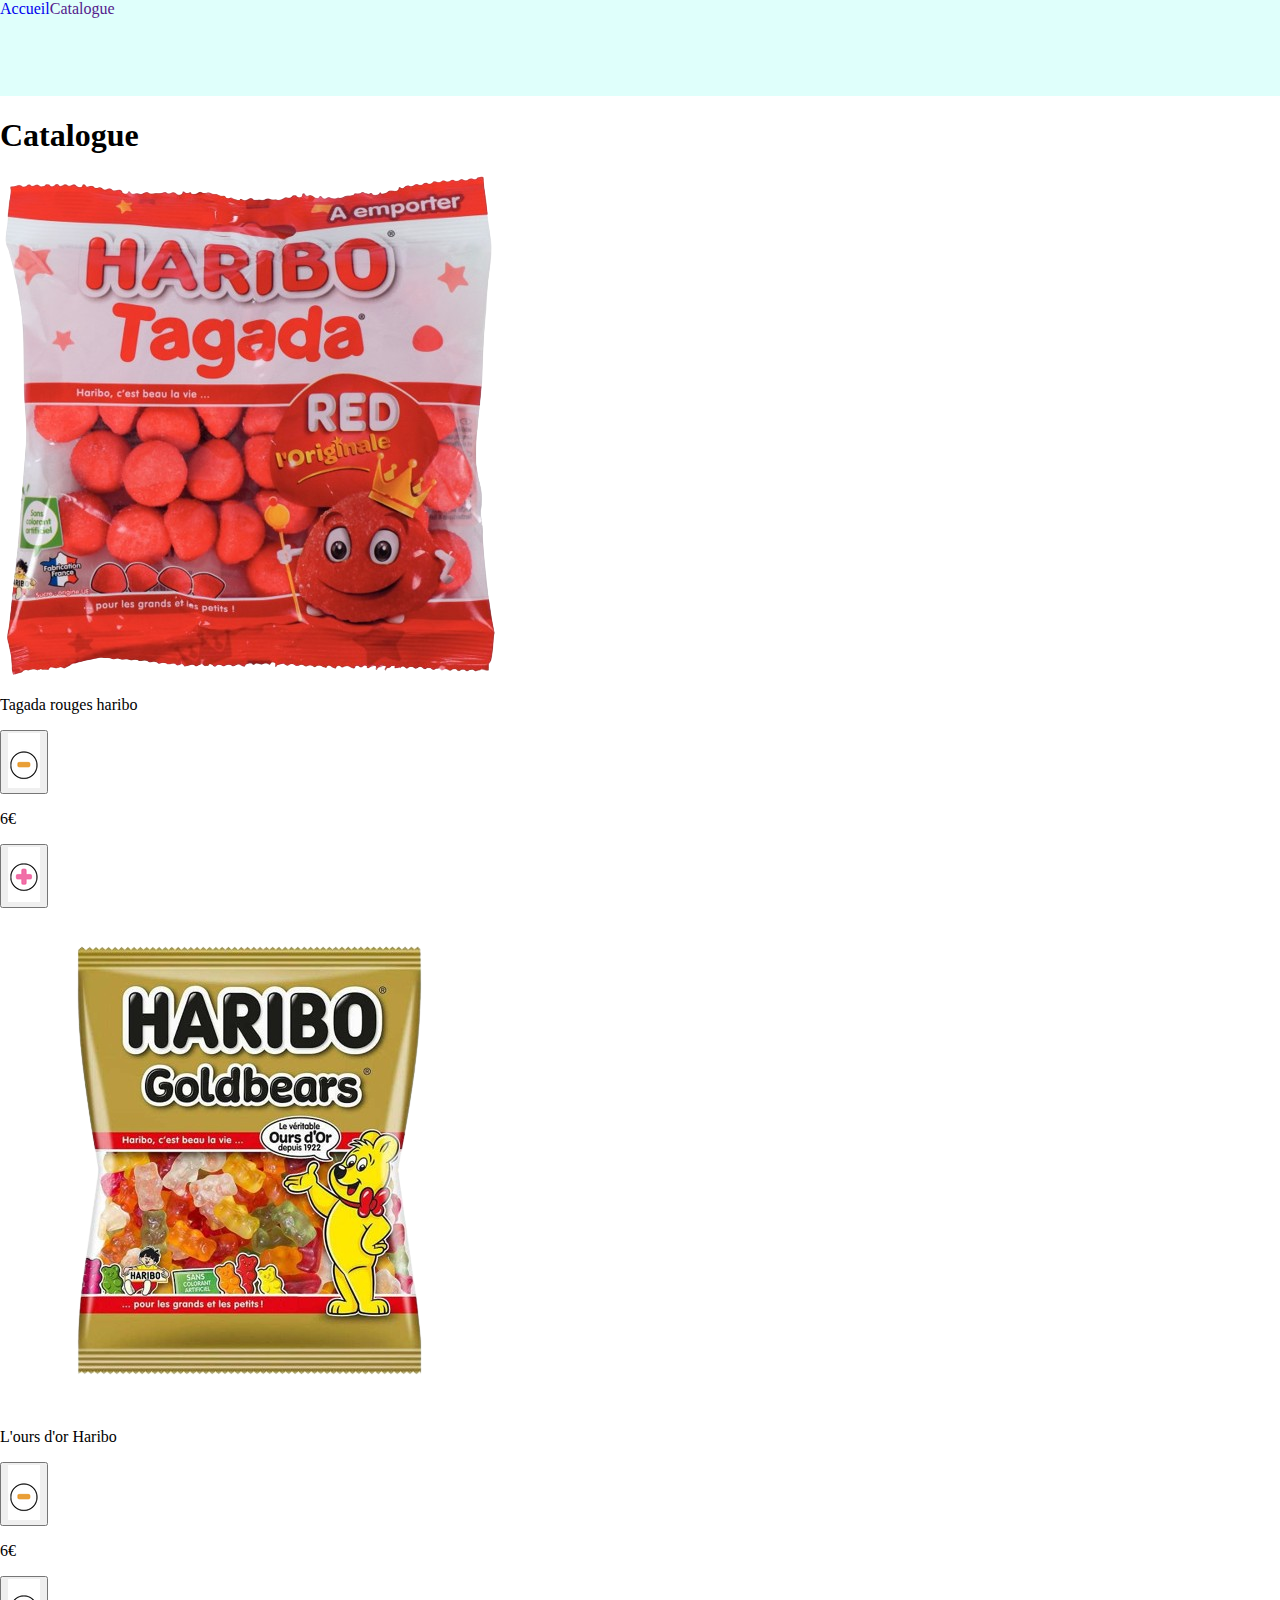
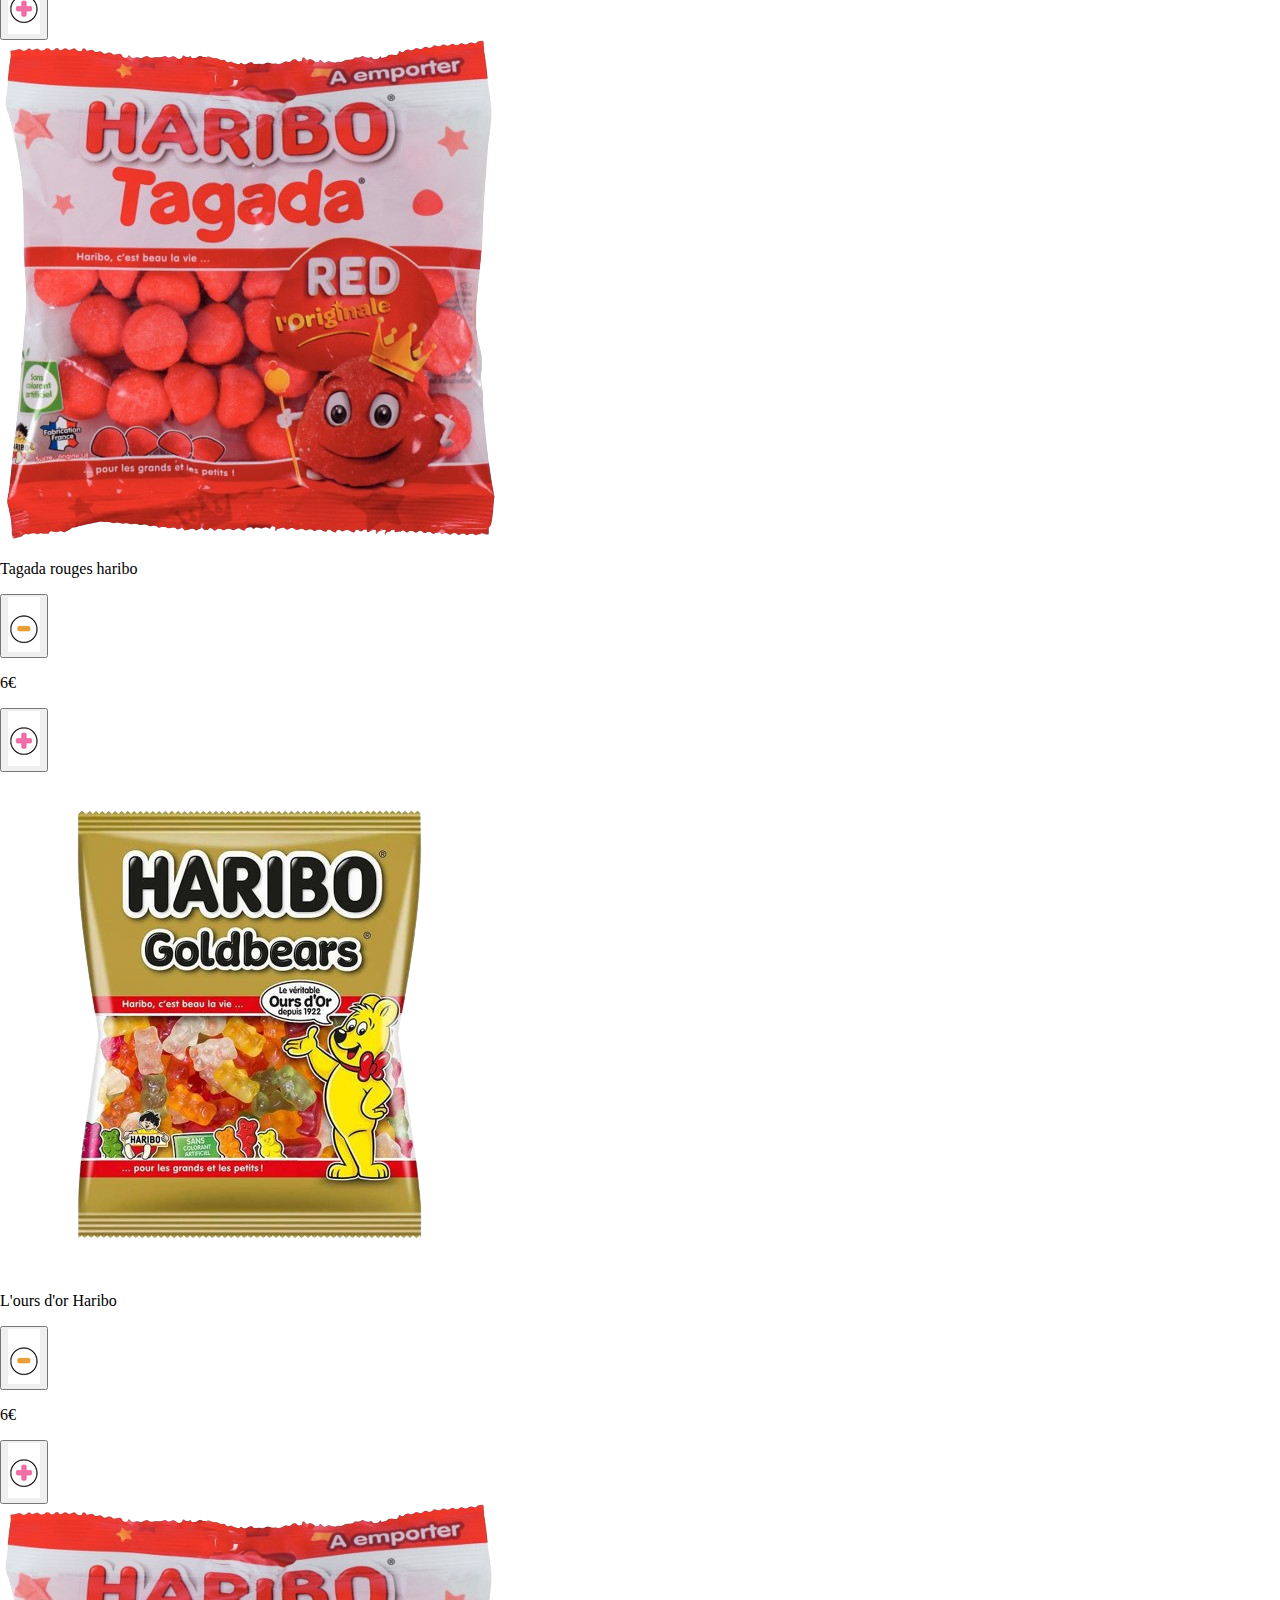
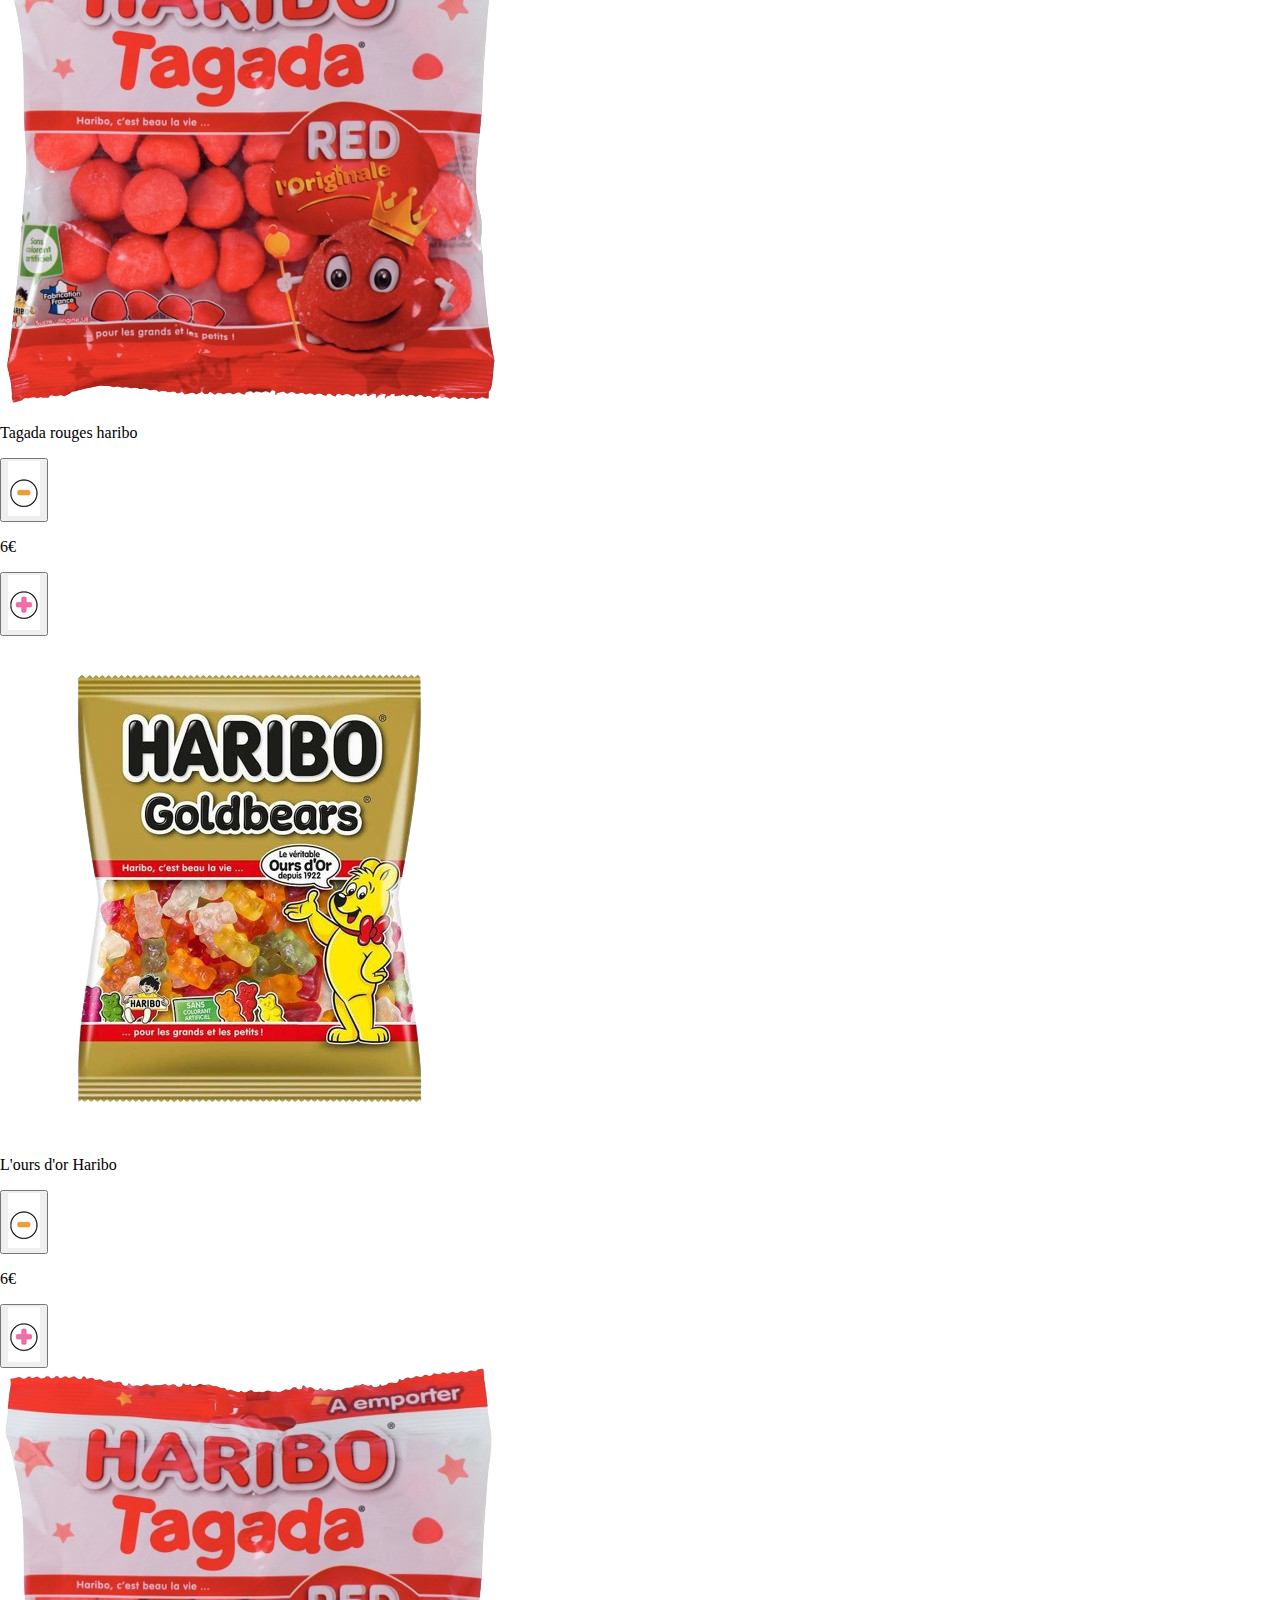
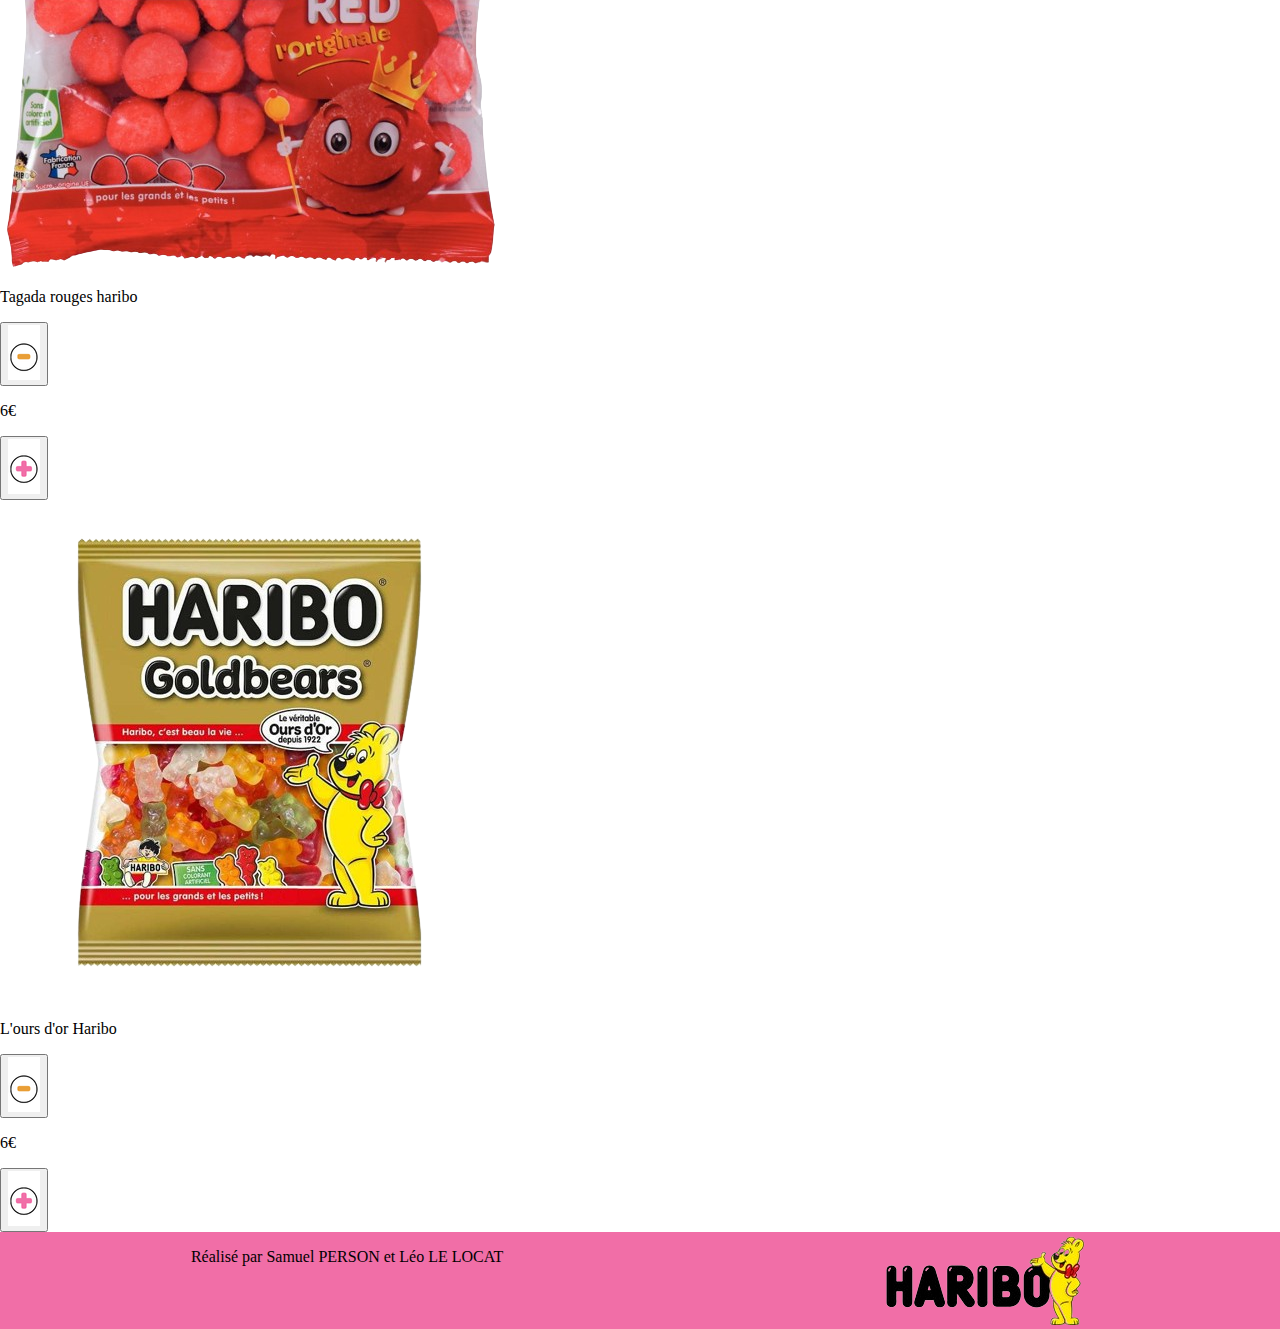
==== catalogue.html @ 57efc7d1 "ajout img + css" ====
<!DOCTYPE html>
<html lang="fr">


<head>
    <meta charset="UTF-8">
    <meta name="viewport" content="width=device-width, initial-scale=1.0">
    <title>Catalogue</title>
    <link rel="stylesheet" href="layout.css">
    <link rel="stylesheet" href="catalogue.css">
    <style>
        @import url();
        @import url();
        @import url();
    </style>
</head>

<body>
    <nav>
        <div class="menu">
            <a href="index.html">Accueil</a>
            <div class="recherche"></div>
            <a href="">Catalogue</a>
        </div>

    </nav>
    
    <main>
        <div class="titles">
            <h1>Catalogue</h1>
        </div>

            <section>
                <article>
                    <a href="catalogue.html"><img src="media/images/tagadared.png" alt="Sachet de tagada rouges"></a>
                    <p>Tagada rouges haribo</p>
                    <div>
                        <button alt="Retirer une unité du stock">
                            <img src="media/images/bouton_moins.png" alt="bouton moins">
                        </button>
                        <p>6€</p>
                        <button alt="Ajouter une unité au stock">
                            <img src="media/images/bouton_plus.png" alt="bouton plus">
                        </button>
                    </div>
                </article>

                <article>
                    <a href="catalogue.html"><img src="media/images/ours_or.png" alt="Sachet d'ours d'or"></a>
                    <p>L'ours d'or Haribo</p>
                    <div>
                        <button alt="Retirer une unité du stock">
                            <img src="media/images/bouton_moins.png" alt="bouton moins">
                        </button>
                        <p>6€</p>
                        <button alt="Ajouter une unité au stock">
                            <img src="media/images/bouton_plus.png" alt="bouton plus">
                        </button>
                    </div>
                </article>

                <article>
                    <a href="catalogue.html"><img src="media/images/tagadared.png" alt="Sachet de tagada rouges"></a>
                    <p>Tagada rouges haribo</p>
                    <div>
                        <button alt="Retirer une unité du stock">
                            <img src="media/images/bouton_moins.png" alt="bouton moins">
                        </button>
                        <p>6€</p>
                        <button alt="Ajouter une unité au stock">
                            <img src="media/images/bouton_plus.png" alt="bouton plus">
                        </button>
                    </div>
                </article>

                <article>
                    <a href="catalogue.html"><img src="media/images/ours_or.png" alt="Sachet d'ours d'or"></a>
                    <p>L'ours d'or Haribo</p>
                    <div>
                        <button alt="Retirer une unité du stock">
                            <img src="media/images/bouton_moins.png" alt="bouton moins">
                        </button>
                        <p>6€</p>
                        <button alt="Ajouter une unité au stock">
                            <img src="media/images/bouton_plus.png" alt="bouton plus">
                        </button>
                    </div>
                </article>

                <article>
                    <a href="catalogue.html"><img src="media/images/tagadared.png" alt="Sachet de tagada rouges"></a>
                    <p>Tagada rouges haribo</p>
                    <div>
                        <button alt="Retirer une unité du stock">
                            <img src="media/images/bouton_moins.png" alt="bouton moins">
                        </button>
                        <p>6€</p>
                        <button alt="Ajouter une unité au stock">
                            <img src="media/images/bouton_plus.png" alt="bouton plus">
                        </button>
                    </div>
                </article>

                <article>
                    <a href="catalogue.html"><img src="media/images/ours_or.png" alt="Sachet d'ours d'or"></a>
                    <p>L'ours d'or Haribo</p>
                    <div>
                        <button alt="Retirer une unité du stock">
                            <img src="media/images/bouton_moins.png" alt="bouton moins">
                        </button>
                        <p>6€</p>
                        <button alt="Ajouter une unité au stock">
                            <img src="media/images/bouton_plus.png" alt="bouton plus">
                        </button>
                    </div>
                </article>

                <article>
                    <a href="catalogue.html"><img src="media/images/tagadared.png" alt="Sachet de tagada rouges"></a>
                    <p>Tagada rouges haribo</p>
                    <div>
                        <button alt="Retirer une unité du stock">
                            <img src="media/images/bouton_moins.png" alt="bouton moins">
                        </button>
                        <p>6€</p>
                        <button alt="Ajouter une unité au stock">
                            <img src="media/images/bouton_plus.png" alt="bouton plus">
                        </button>
                    </div>
                </article>

                <article>
                    <a href="catalogue.html"><img src="media/images/ours_or.png" alt="Sachet d'ours d'or"></a>
                    <p>L'ours d'or Haribo</p>
                    <div>
                        <button alt="Retirer une unité du stock">
                            <img src="media/images/bouton_moins.png" alt="bouton moins">
                        </button>
                        <p>6€</p>
                        <button alt="Ajouter une unité au stock">
                            <img src="media/images/bouton_plus.png" alt="bouton plus">
                        </button>
                    </div>
                </article>

            </section>
        
        <footer>   
            
            <div class="foot_left">
                <p>Réalisé par Samuel PERSON et Léo LE LOCAT</p>
            </div>

            <div class="foot_right">
                <a href="#"><img src="media/images/haribo.png" alt="Logo_Haribo"></a>
            </div>

        </footer>
    </main>
</body>
</html>
---- layout.css ----
body{
    margin: 0%;
}

nav{
    background-color: #DFFFFB;
    height: 6rem;
    display: flex;
}

nav > div{
    display: flex;
    flex-direction: row;
    justify-content: space-around;
}

a{
    text-decoration: none;
}

footer{
    background-color: #F16EA7;
    display: flex;
    flex-direction: row;
    justify-content: space-around;
}
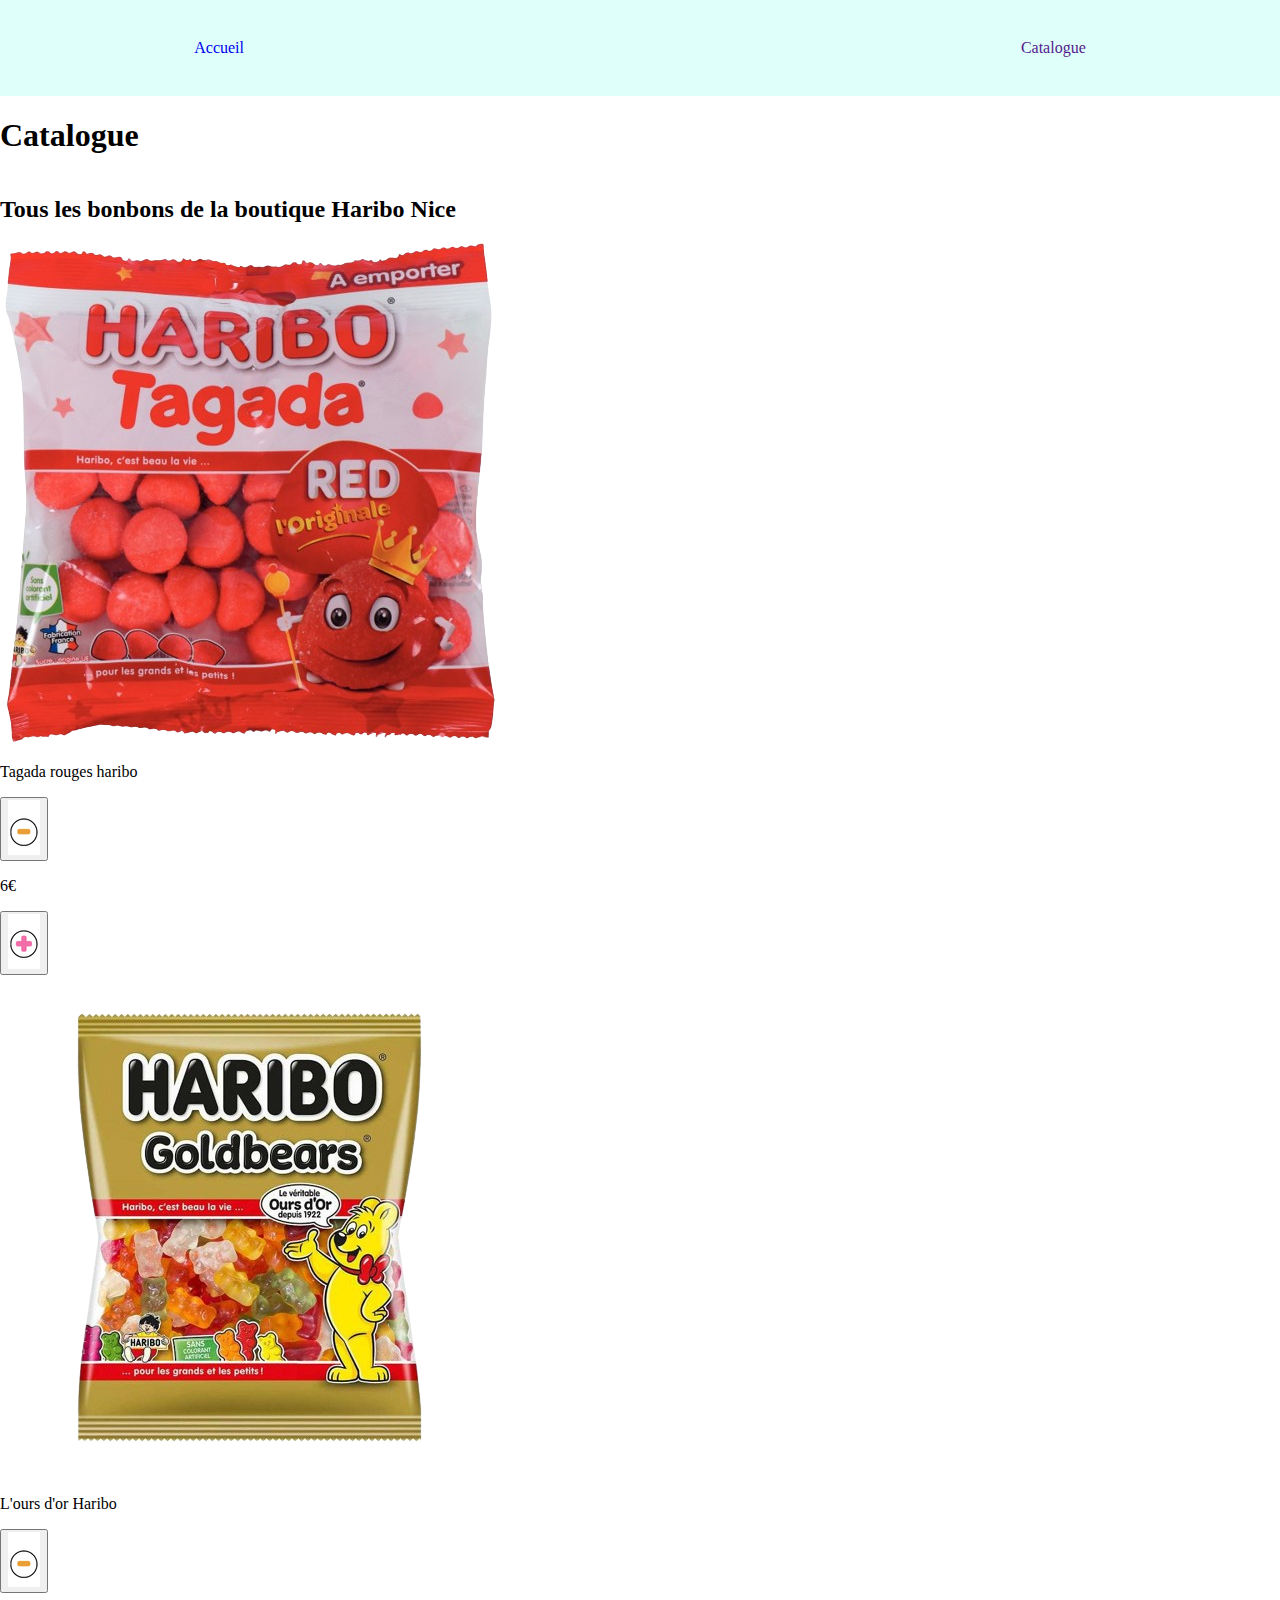
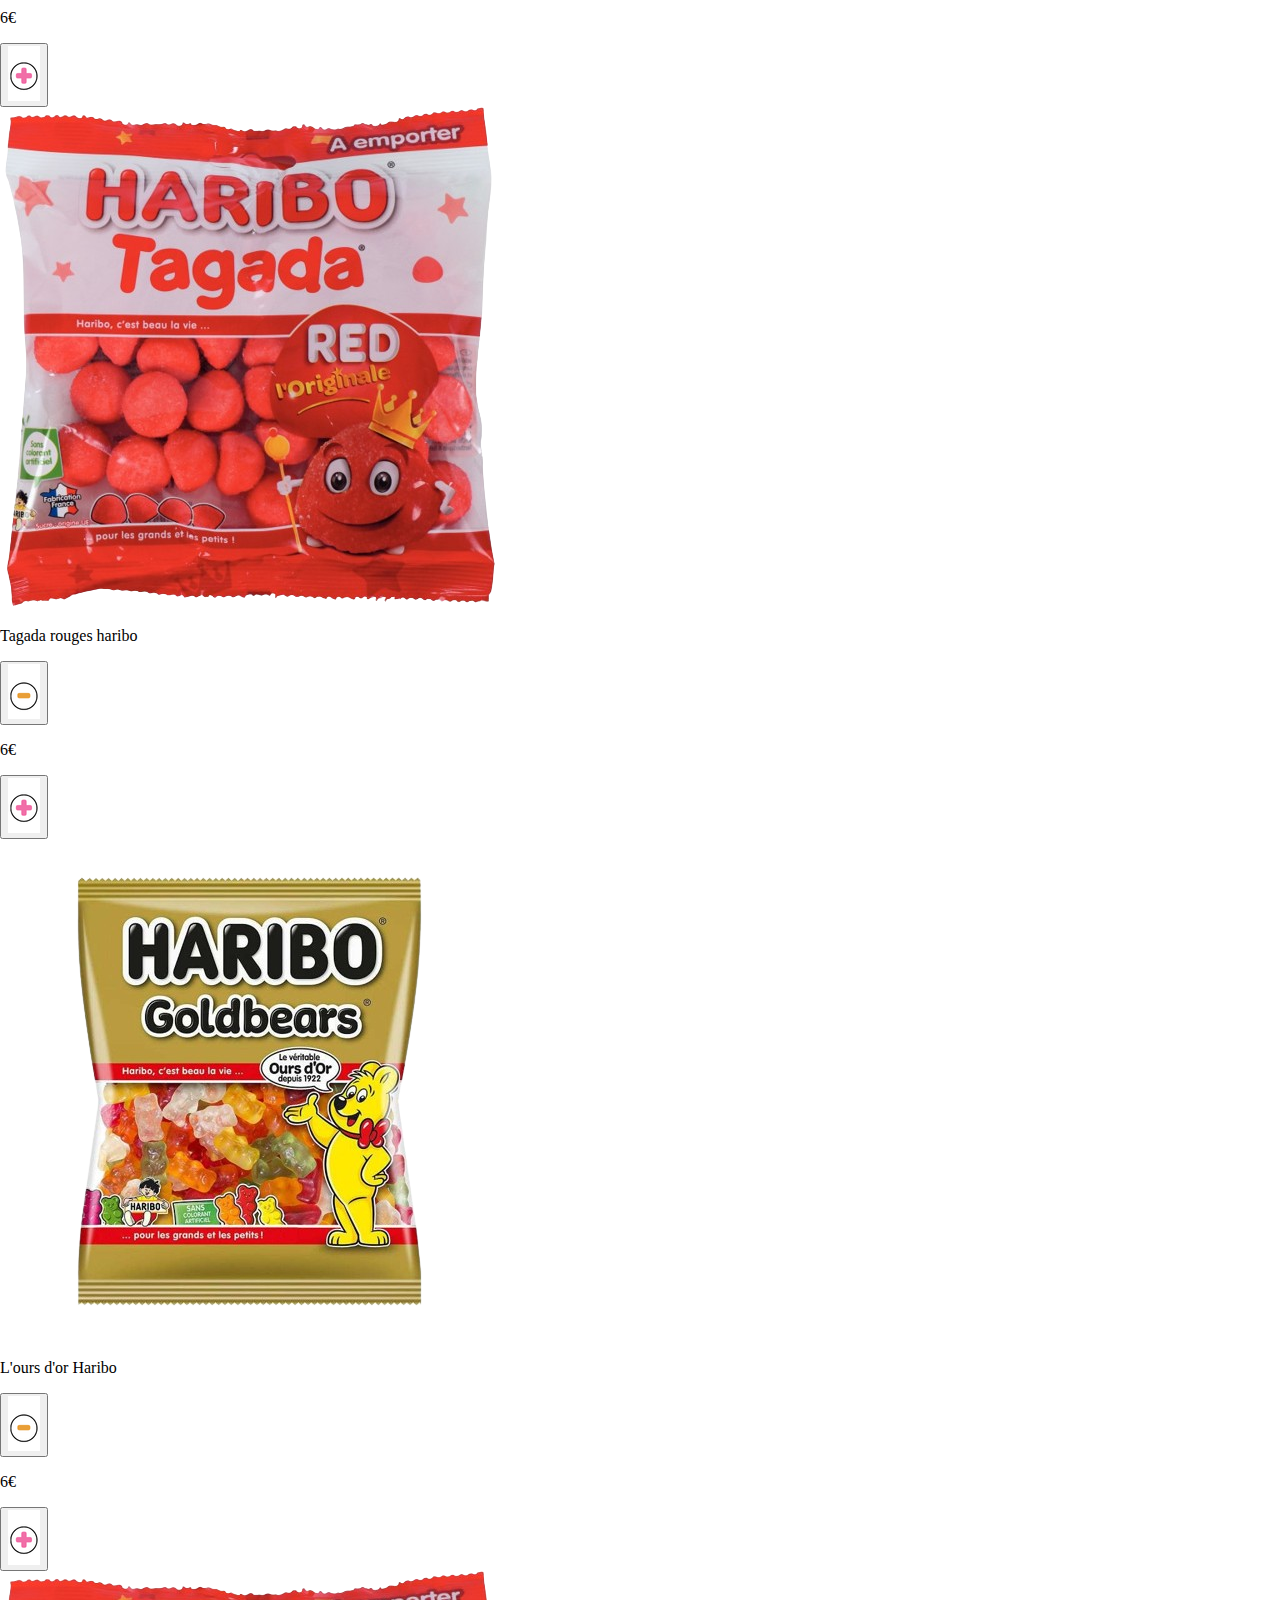
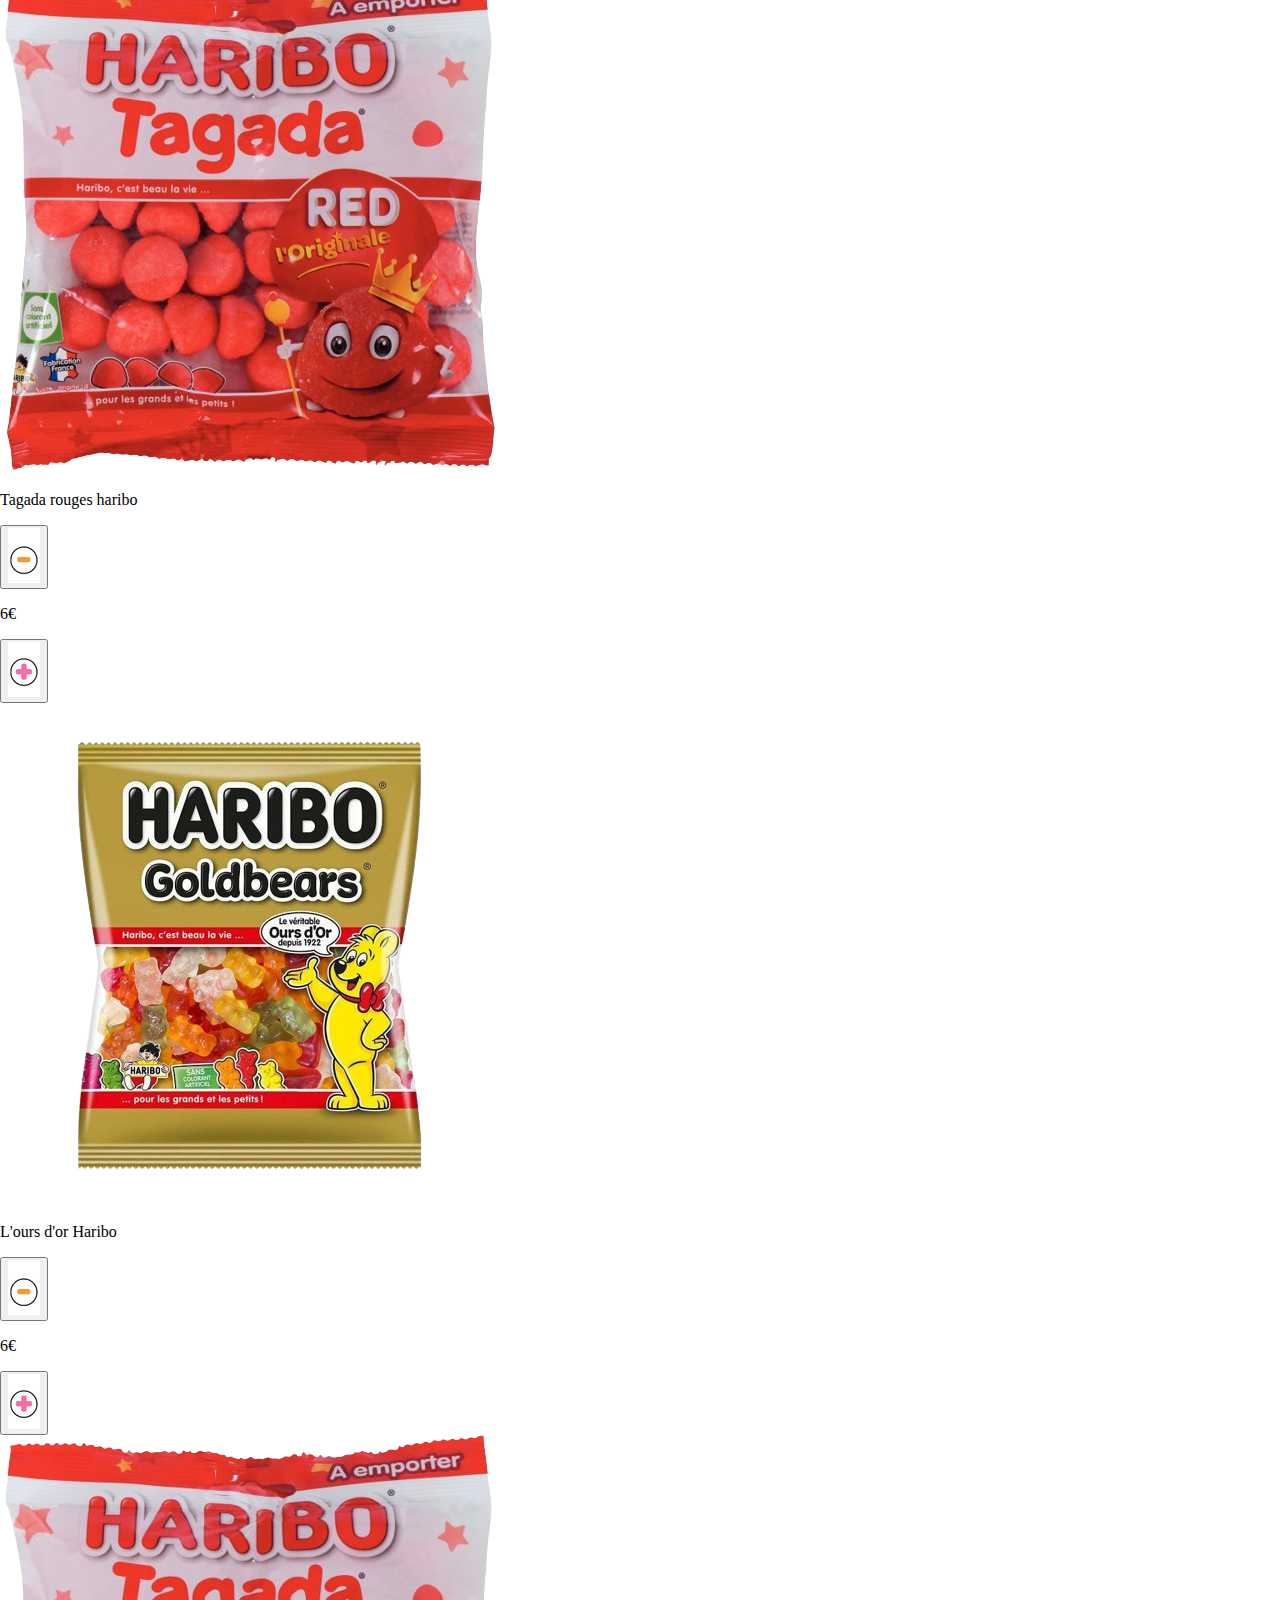
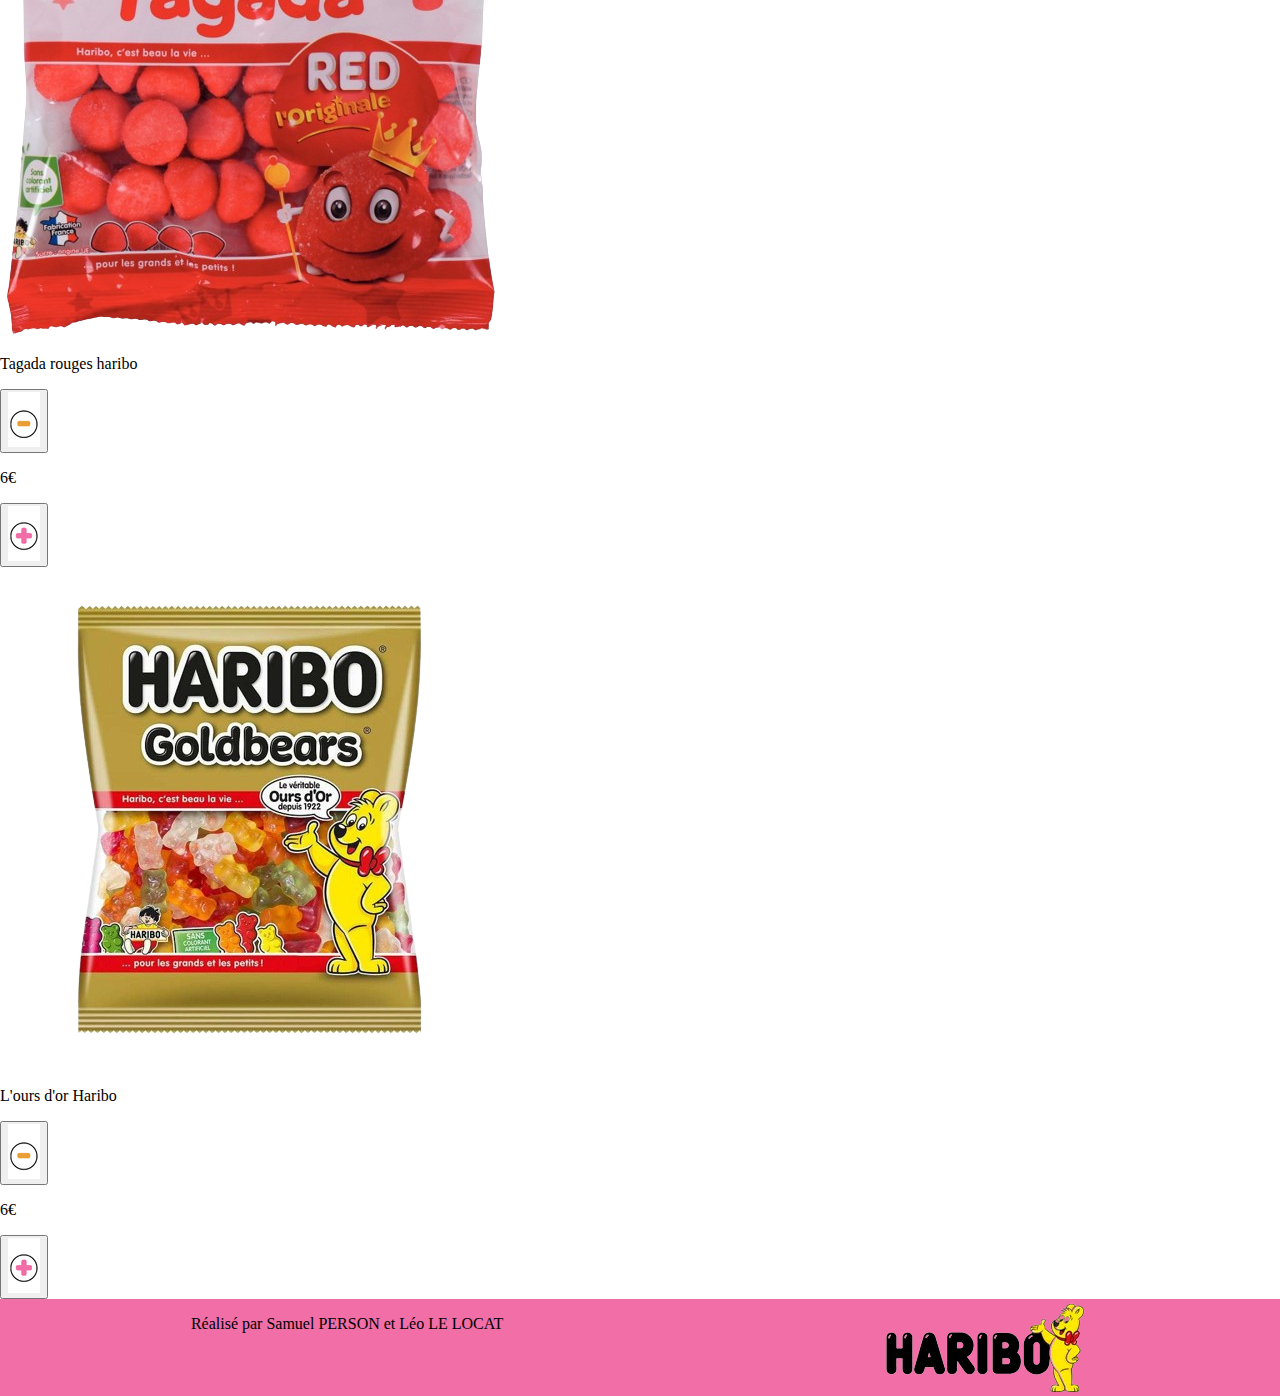
==== commit bf072a23: "update css" ====
--- a/catalogue.html
+++ b/catalogue.html
@@ -28,6 +28,7 @@
     <main>
         <div class="titles">
             <h1>Catalogue</h1>
+            <h2>Tous les bonbons de la boutique Haribo Nice</h2>
         </div>
 
             <section>
--- a/layout.css
+++ b/layout.css
@@ -6,9 +6,12 @@
     background-color: #DFFFFB;
     height: 6rem;
     display: flex;
+    flex-direction: column;
+    justify-content: center;
 }
 
 nav > div{
+    width: 100%;
     display: flex;
     flex-direction: row;
     justify-content: space-around;
--- a/catalogue.css
+++ b/catalogue.css
@@ -0,0 +1,11 @@
+.titles{
+    display: flex;
+    flex-direction: column;
+    justify-content: center;
+}
+
+main{
+    display: flex;
+    flex-direction: column;
+    justify-content: center;
+}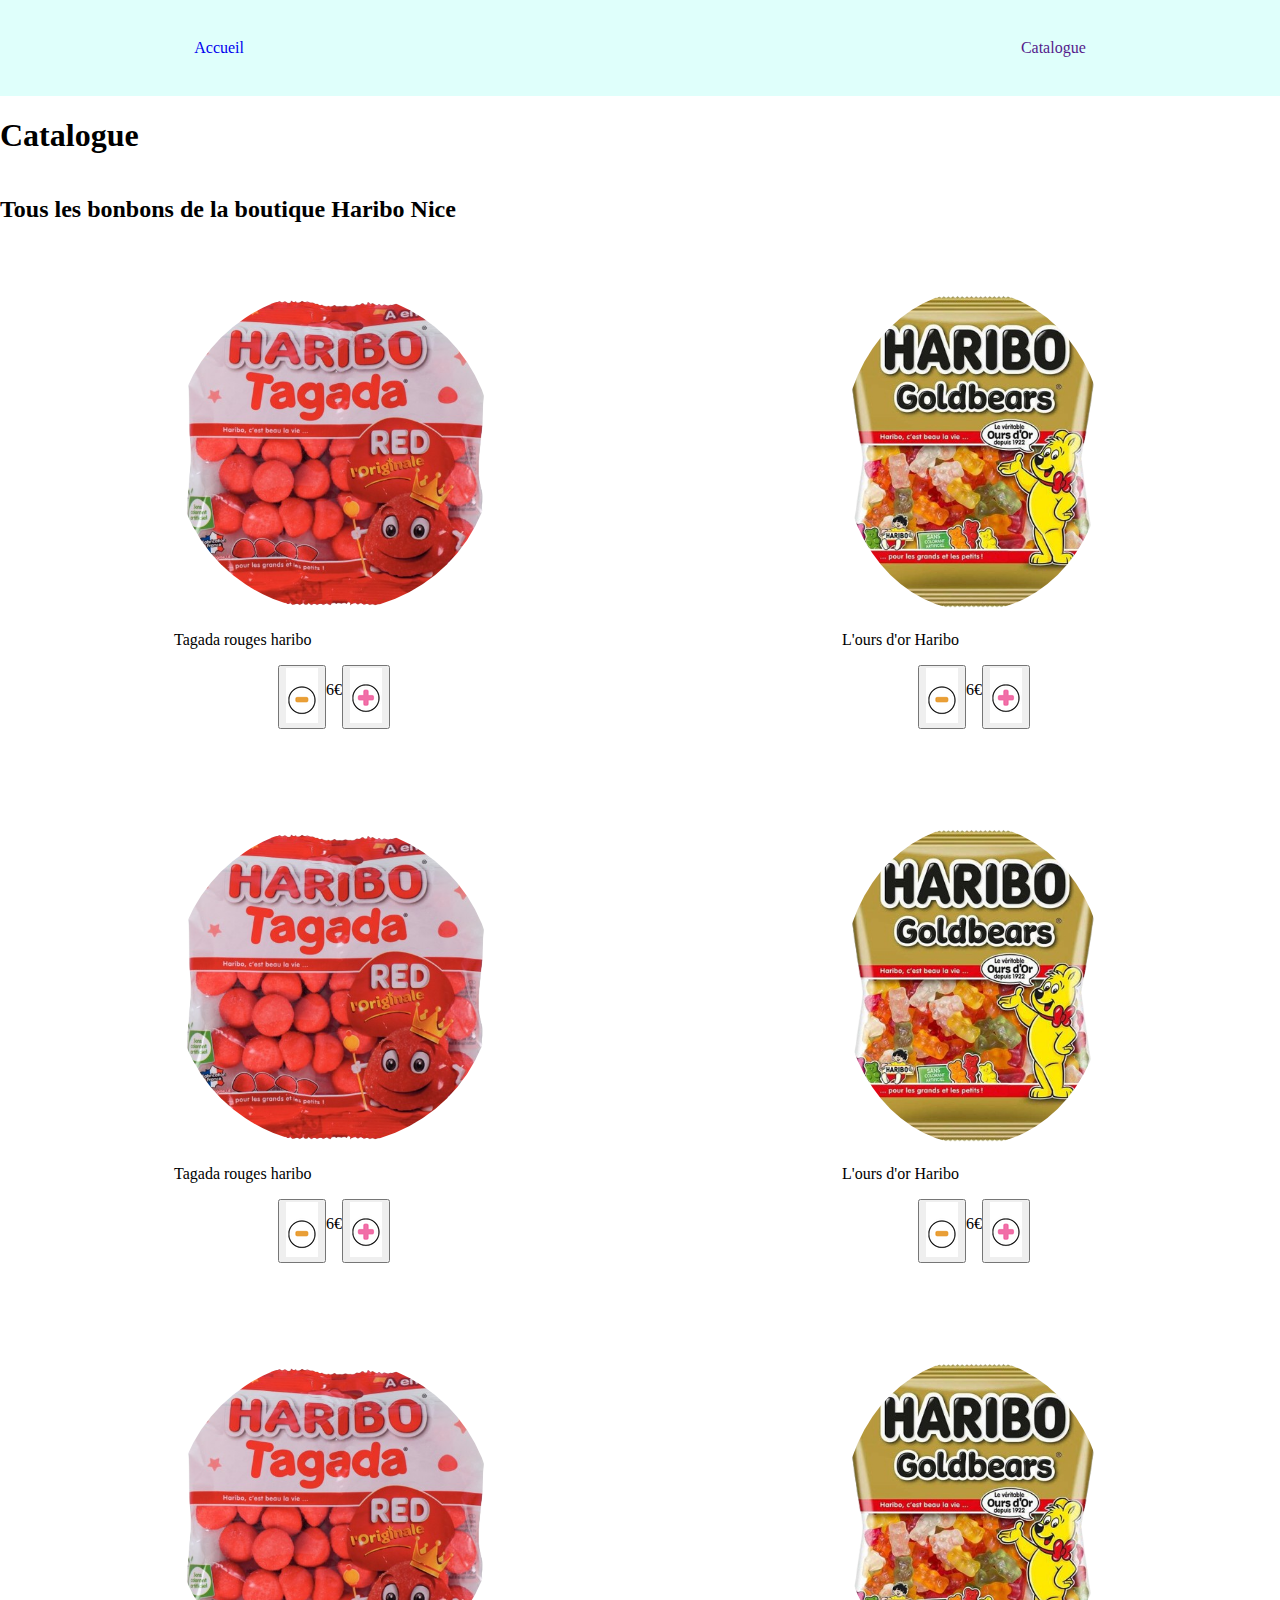
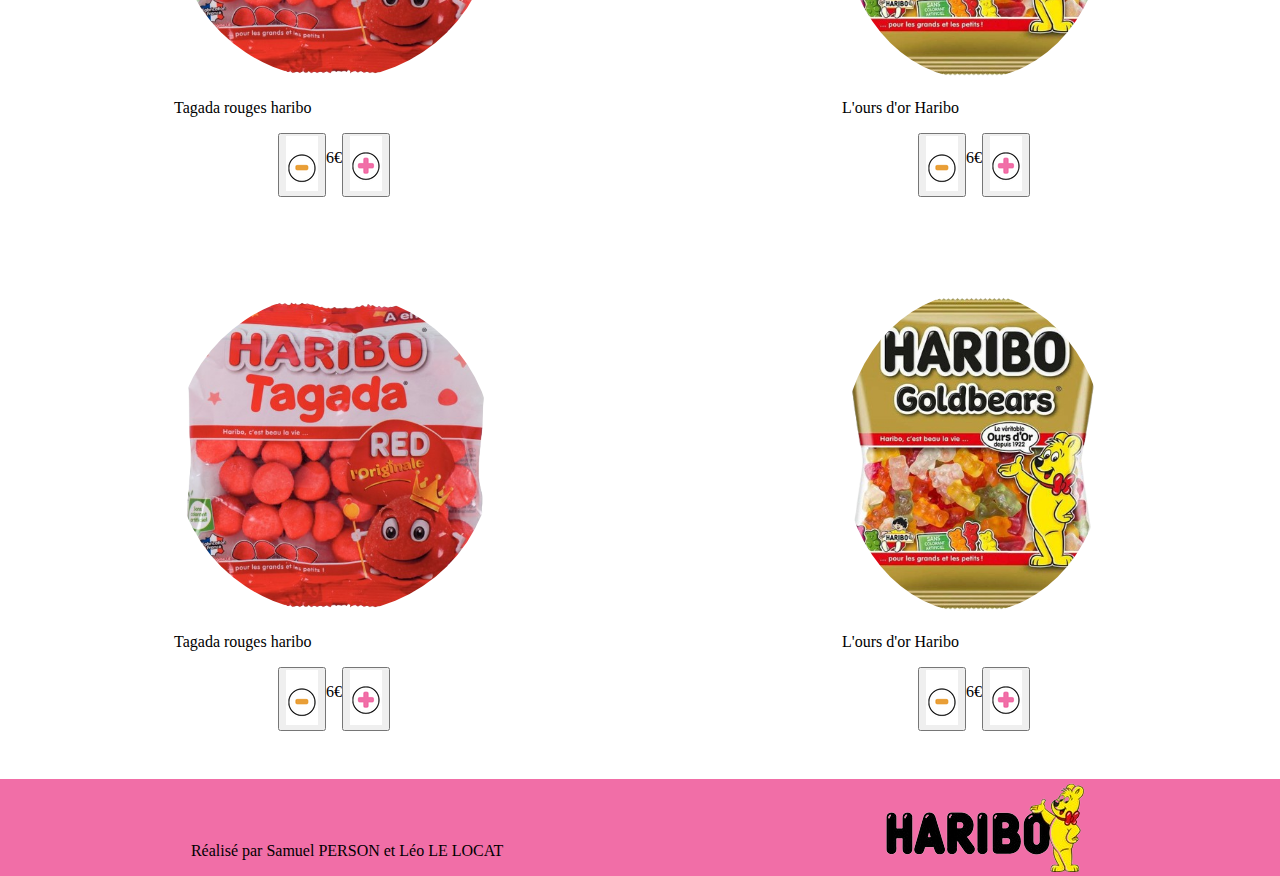
==== commit 99dab488: "Tout les html avec polices" ====
--- a/catalogue.html
+++ b/catalogue.html
@@ -9,9 +9,8 @@
     <link rel="stylesheet" href="layout.css">
     <link rel="stylesheet" href="catalogue.css">
     <style>
-        @import url();
-        @import url();
-        @import url();
+        @import url('https://fonts.googleapis.com/css2?family=Fredoka:wght@600&display=swap');
+        @import url('https://fonts.googleapis.com/css2?family=Hind+Vadodara:wght@300;400;500;600;700&display=swap');
     </style>
 </head>
 
--- a/layout.css
+++ b/layout.css
@@ -1,3 +1,5 @@
+/* Éléments connus */
+
 body{
     margin: 0%;
 }
@@ -8,22 +10,91 @@
     display: flex;
     flex-direction: column;
     justify-content: center;
+    
 }
 
-nav > div{
+nav > div {
     width: 100%;
     display: flex;
     flex-direction: row;
     justify-content: space-around;
 }
 
+.france {
+    display: flex;
+    justify-content: center;
+    align-items: center;
+
+}
+
+.france > img {
+    width: 50px;
+}
+
+article {
+    border: 80px #DFFFFB;
+}
+
+article > a > img {
+    border: 80px #DFFFFB;
+    border-radius: 50%;
+}
+
 a{
     text-decoration: none;
 }
 
-footer{
+.login {
+    display: flex;
+    flex-direction: column;
+    justify-content: center;    
+}
+
+.Type_shop {
+    display: flex;
+    justify-content: center;
+}
+
+
+section > img {
+    width: 50%;
+}
+
+
+
+footer {
     background-color: #F16EA7;
     display: flex;
     flex-direction: row;
     justify-content: space-around;
-}+}
+
+footer > div {
+    display: flex;
+    flex-direction: column;
+    justify-content: end;
+
+}
+
+/* Page produit*/
+
+.barre {
+    border-radius: 24px;
+    background-color: #DFFFFB;
+    color: #E99F37;
+    font-family: "Fredoka", sans-serif;
+    font-size: 2rem;
+    font-optical-sizing: auto;
+    font-style: normal;
+}
+
+.barre > a {
+    color: #E99F37;
+}
+
+.barre > a:hover {
+     color: #F16EA7;
+     text-decoration: underline;
+
+}
+
--- a/catalogue.css
+++ b/catalogue.css
@@ -8,4 +8,30 @@
     display: flex;
     flex-direction: column;
     justify-content: center;
+}
+
+main > section{
+    display: flex;
+    flex-direction: row;
+    justify-content: space-around;
+    flex-wrap: wrap;
+}
+
+main > section > article{
+    display: flex;
+    flex-direction: column;
+    justify-content: center;
+    padding: 4rem;
+    padding-top: 3rem;
+    padding-bottom: 3rem;
+}
+
+main > section > article > a > img{
+height: 20rem;
+}
+
+main > section > article > div{
+    display: flex;
+    flex-direction: row;
+    justify-content: center;
 }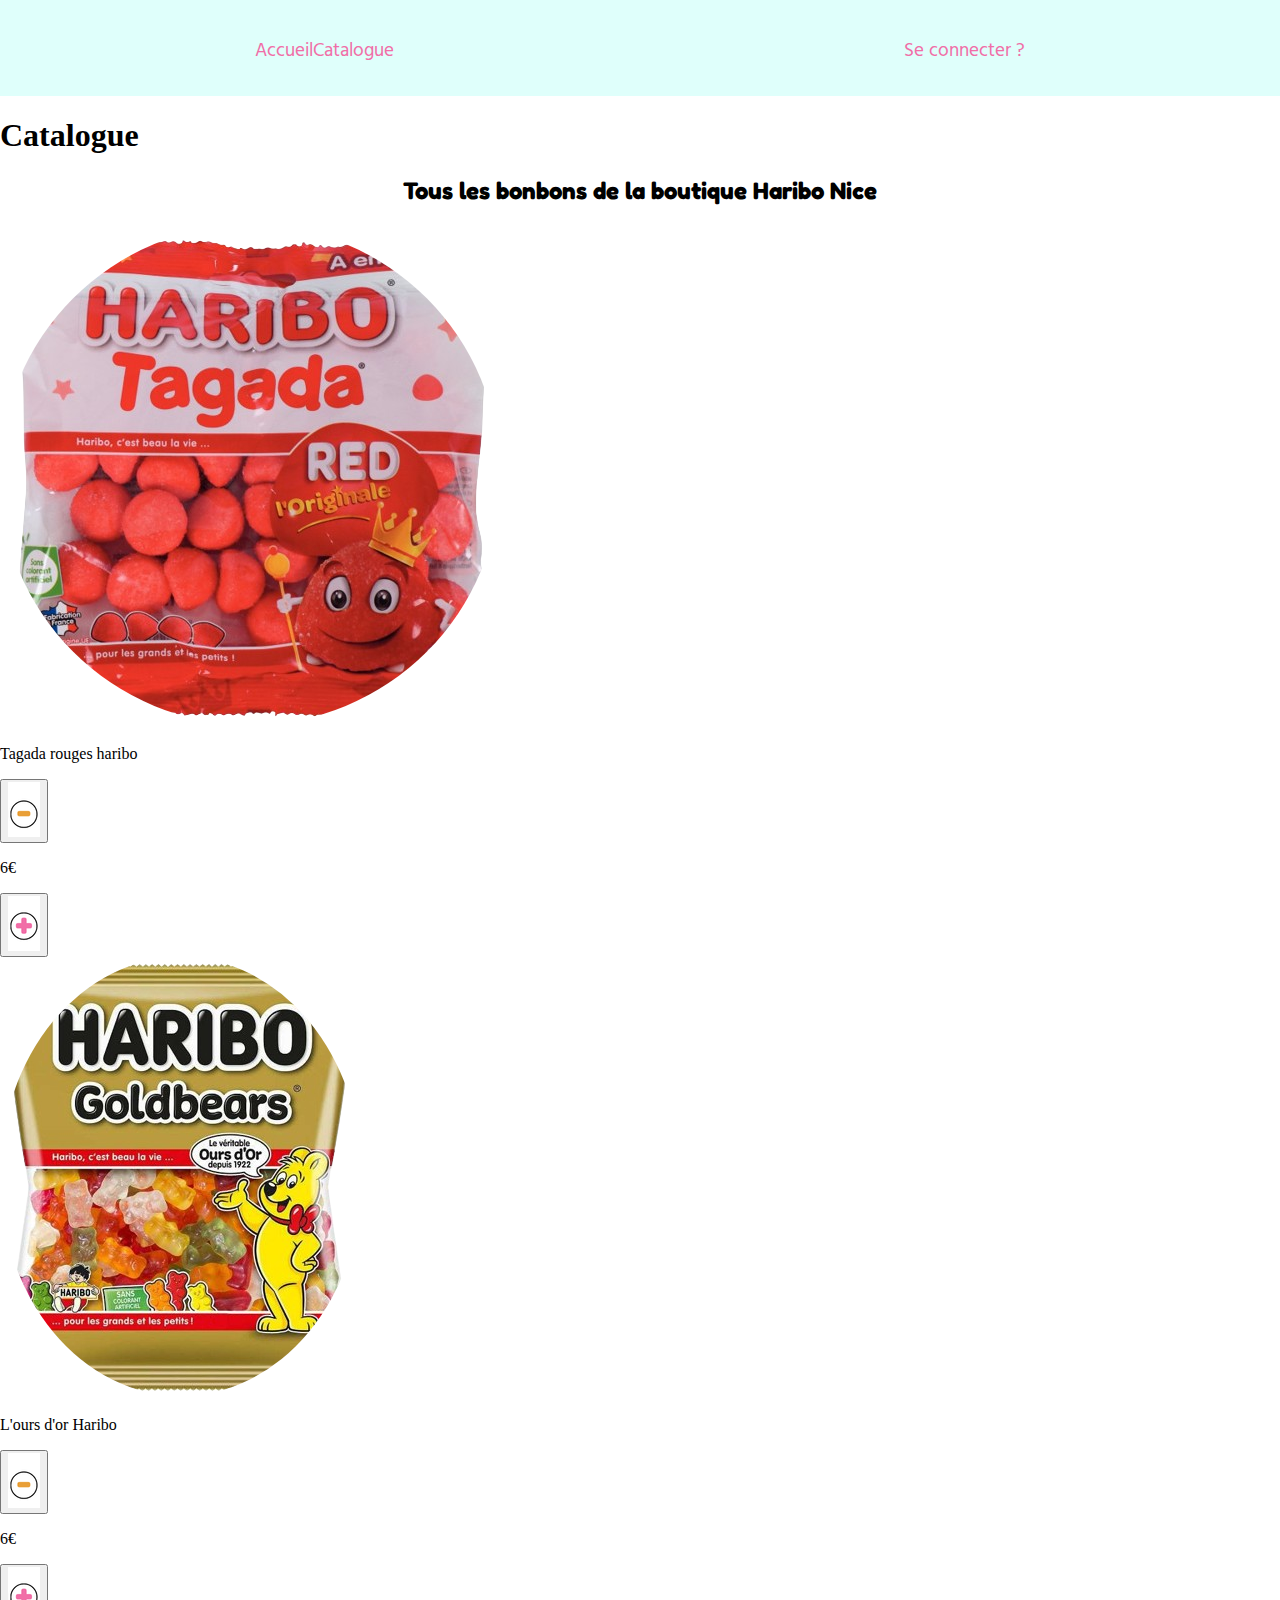
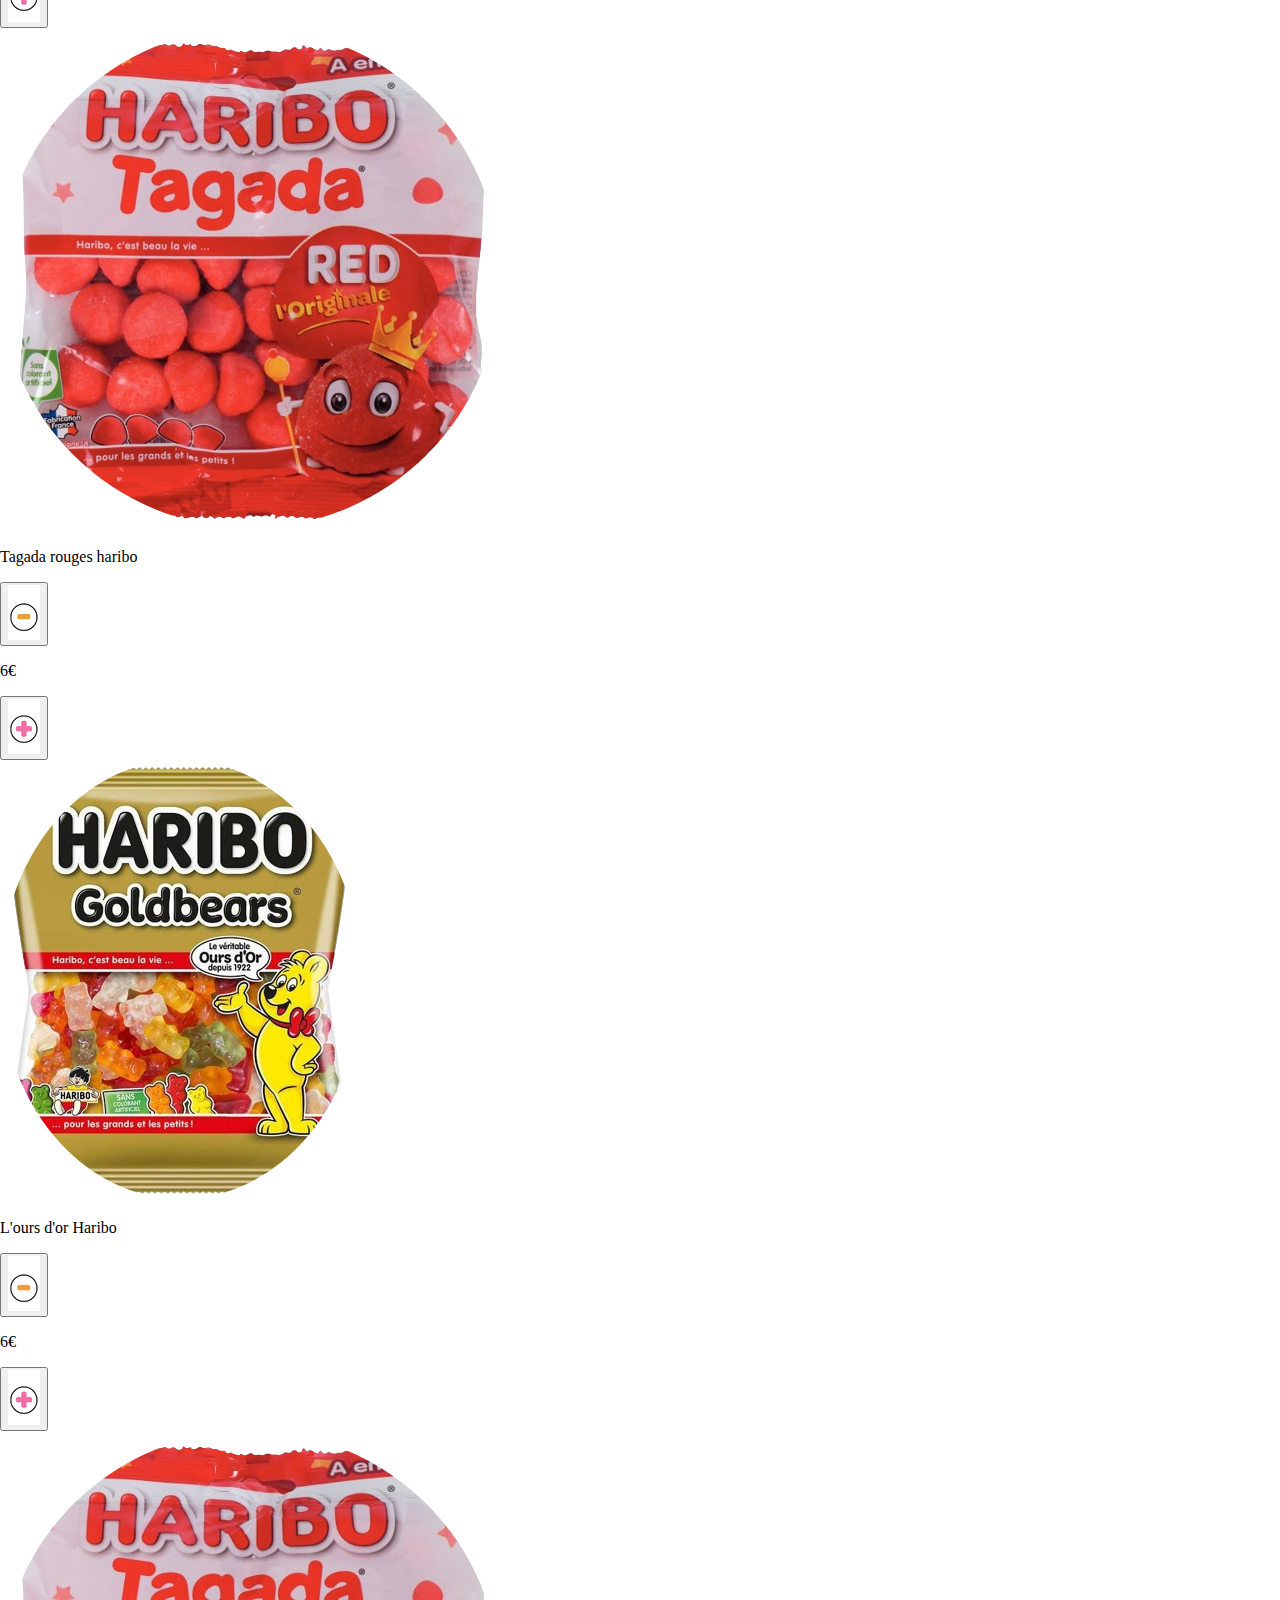
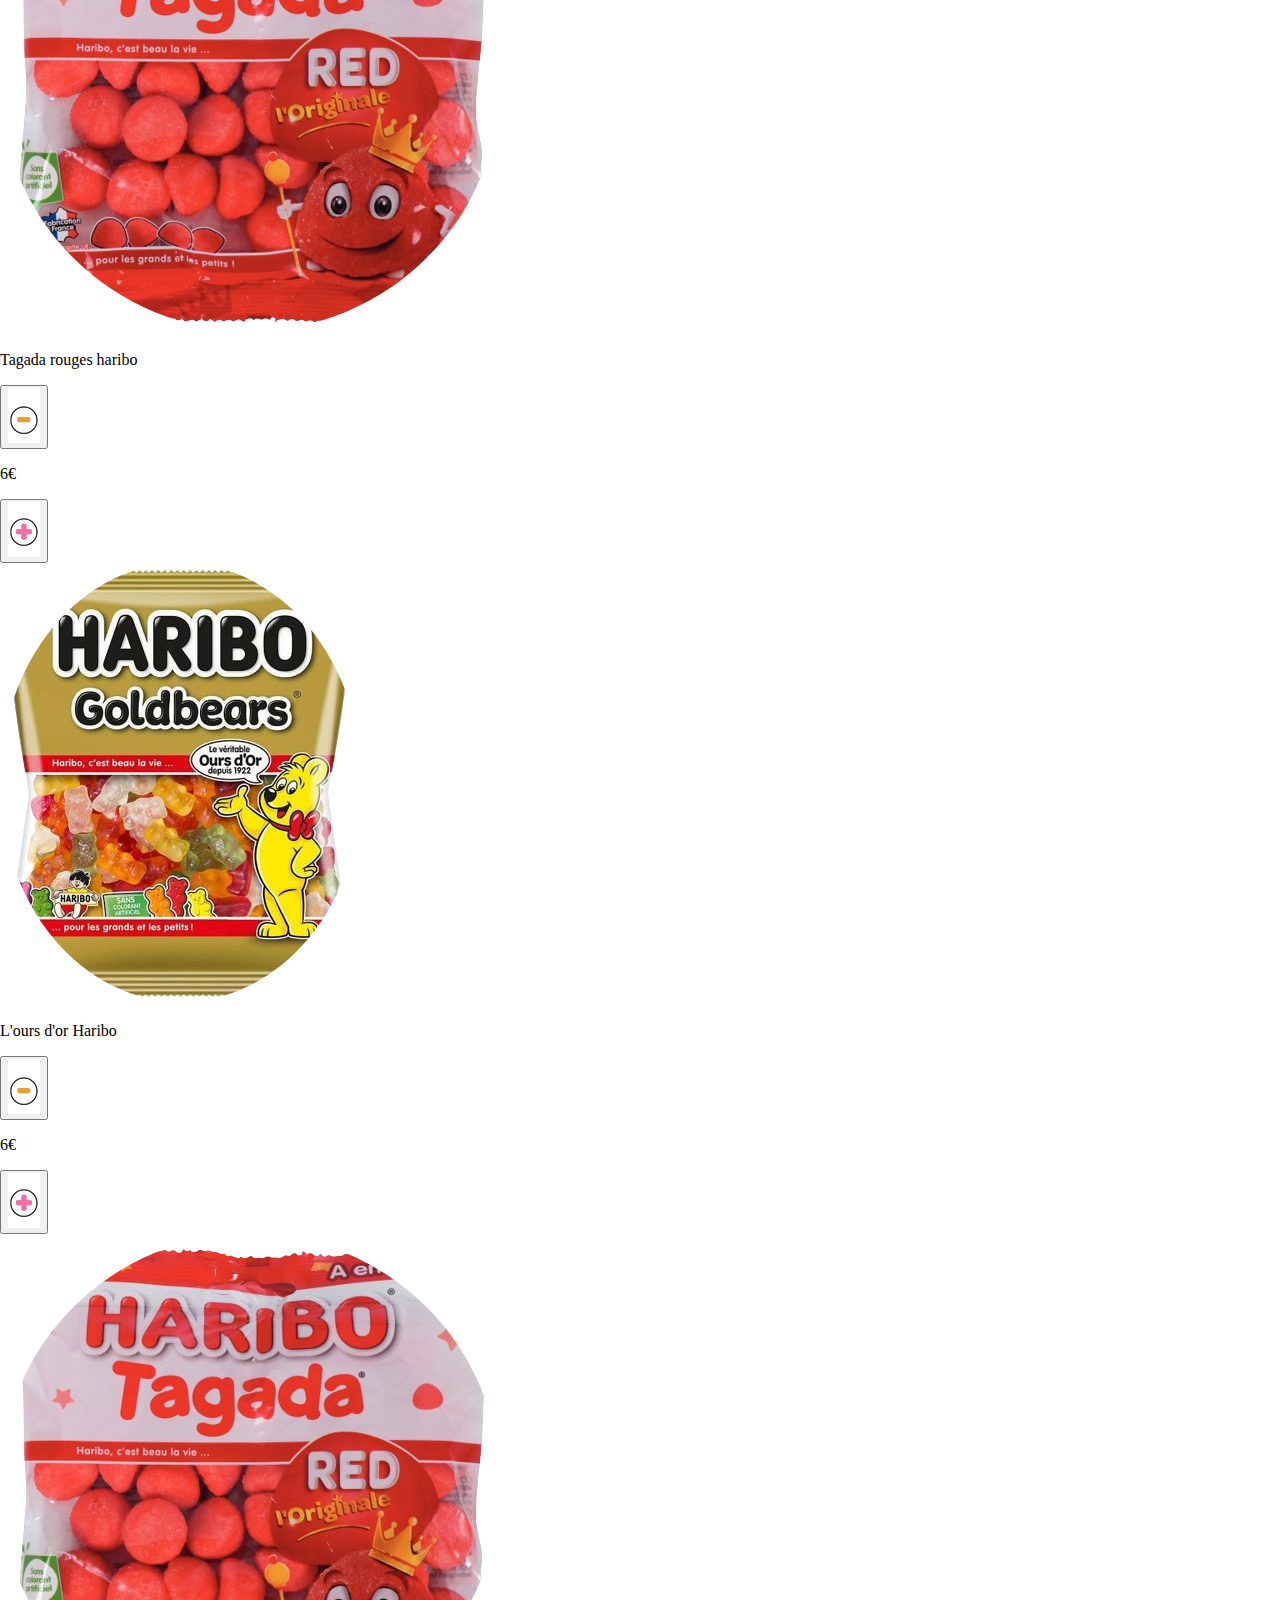
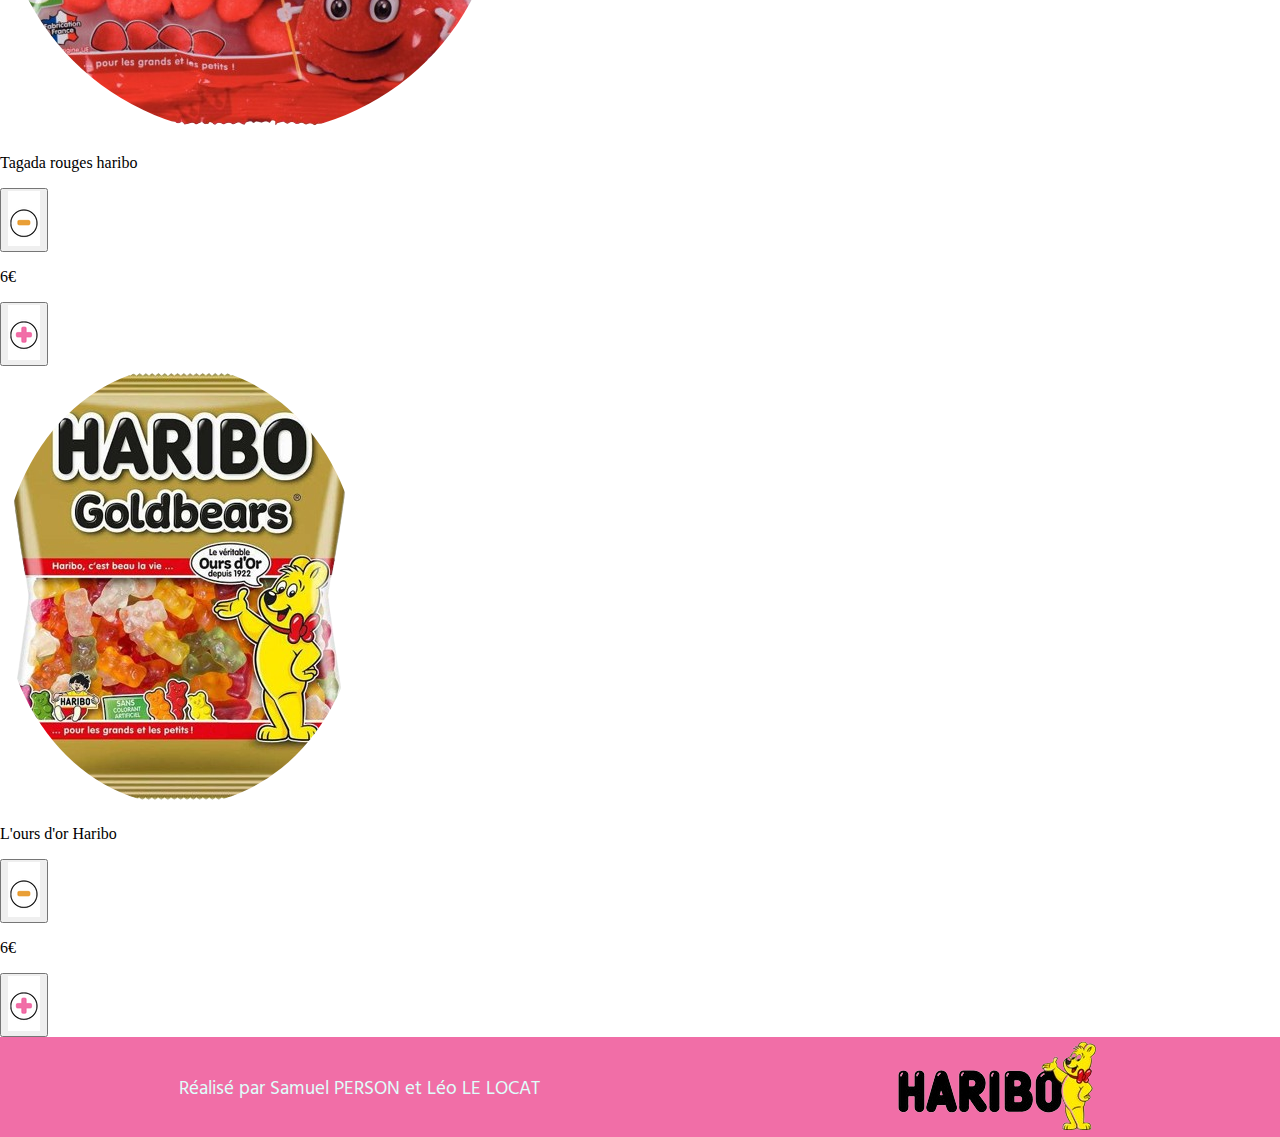
==== commit aca80b42: "commencement html catalogue" ====
--- a/catalogue.html
+++ b/catalogue.html
@@ -6,8 +6,11 @@
     <meta charset="UTF-8">
     <meta name="viewport" content="width=device-width, initial-scale=1.0">
     <title>Catalogue</title>
+
+    <link rel="stylesheet" href="index.html">
+    <link rel="stylesheet" href="produit.html">
     <link rel="stylesheet" href="layout.css">
-    <link rel="stylesheet" href="catalogue.css">
+    
     <style>
         @import url('https://fonts.googleapis.com/css2?family=Fredoka:wght@600&display=swap');
         @import url('https://fonts.googleapis.com/css2?family=Hind+Vadodara:wght@300;400;500;600;700&display=swap');
@@ -17,11 +20,17 @@
 <body>
     <nav>
         <div class="menu">
-            <a href="index.html">Accueil</a>
-            <div class="recherche"></div>
-            <a href="">Catalogue</a>
+            <div class="france">
+                <p>Accueil</p>
+            
+        <!--    PHP A COMPLETER 
+        BARRE DE RECHERCHE   -->
+            
+                <p>Catalogue</p>
+            </div>
+
+            <div class="login"><a href="#Connexion" class=link>Se connecter ?</a></div>
         </div>
-
     </nav>
     
     <main>
--- a/layout.css
+++ b/layout.css
@@ -10,7 +10,12 @@
     display: flex;
     flex-direction: column;
     justify-content: center;
-    
+    font-family: "Hind Vadodara", sans-serif;
+    font-weight: 400;
+    font-style: normal;
+    font-size: 1.2em;
+    color: #F16EA7;
+
 }
 
 nav > div {
@@ -24,11 +29,11 @@
     display: flex;
     justify-content: center;
     align-items: center;
-
 }
 
 .france > img {
     width: 50px;
+    margin-right: 15%;
 }
 
 article {
@@ -40,8 +45,15 @@
     border-radius: 50%;
 }
 
+h2 {
+    font-family: "Fredoka", sans-serif;
+    display: flex;
+    justify-content: center;
+}
+
 a{
     text-decoration: none;
+    color:#F16EA7;
 }
 
 .login {
@@ -53,11 +65,14 @@
 .Type_shop {
     display: flex;
     justify-content: center;
+    font-family: "Fredoka", sans-serif;
+    font-size: 1em;
+
 }
 
 
 section > img {
-    width: 50%;
+    width: 40%;
 }
 
 
@@ -67,13 +82,15 @@
     display: flex;
     flex-direction: row;
     justify-content: space-around;
+    font-family: "Hind Vadodara", sans-serif;
+    font-size: 1.2em;
+    color: #DFFFFB;
 }
 
 footer > div {
     display: flex;
     flex-direction: column;
-    justify-content: end;
-
+    justify-content: center;
 }
 
 /* Page produit*/
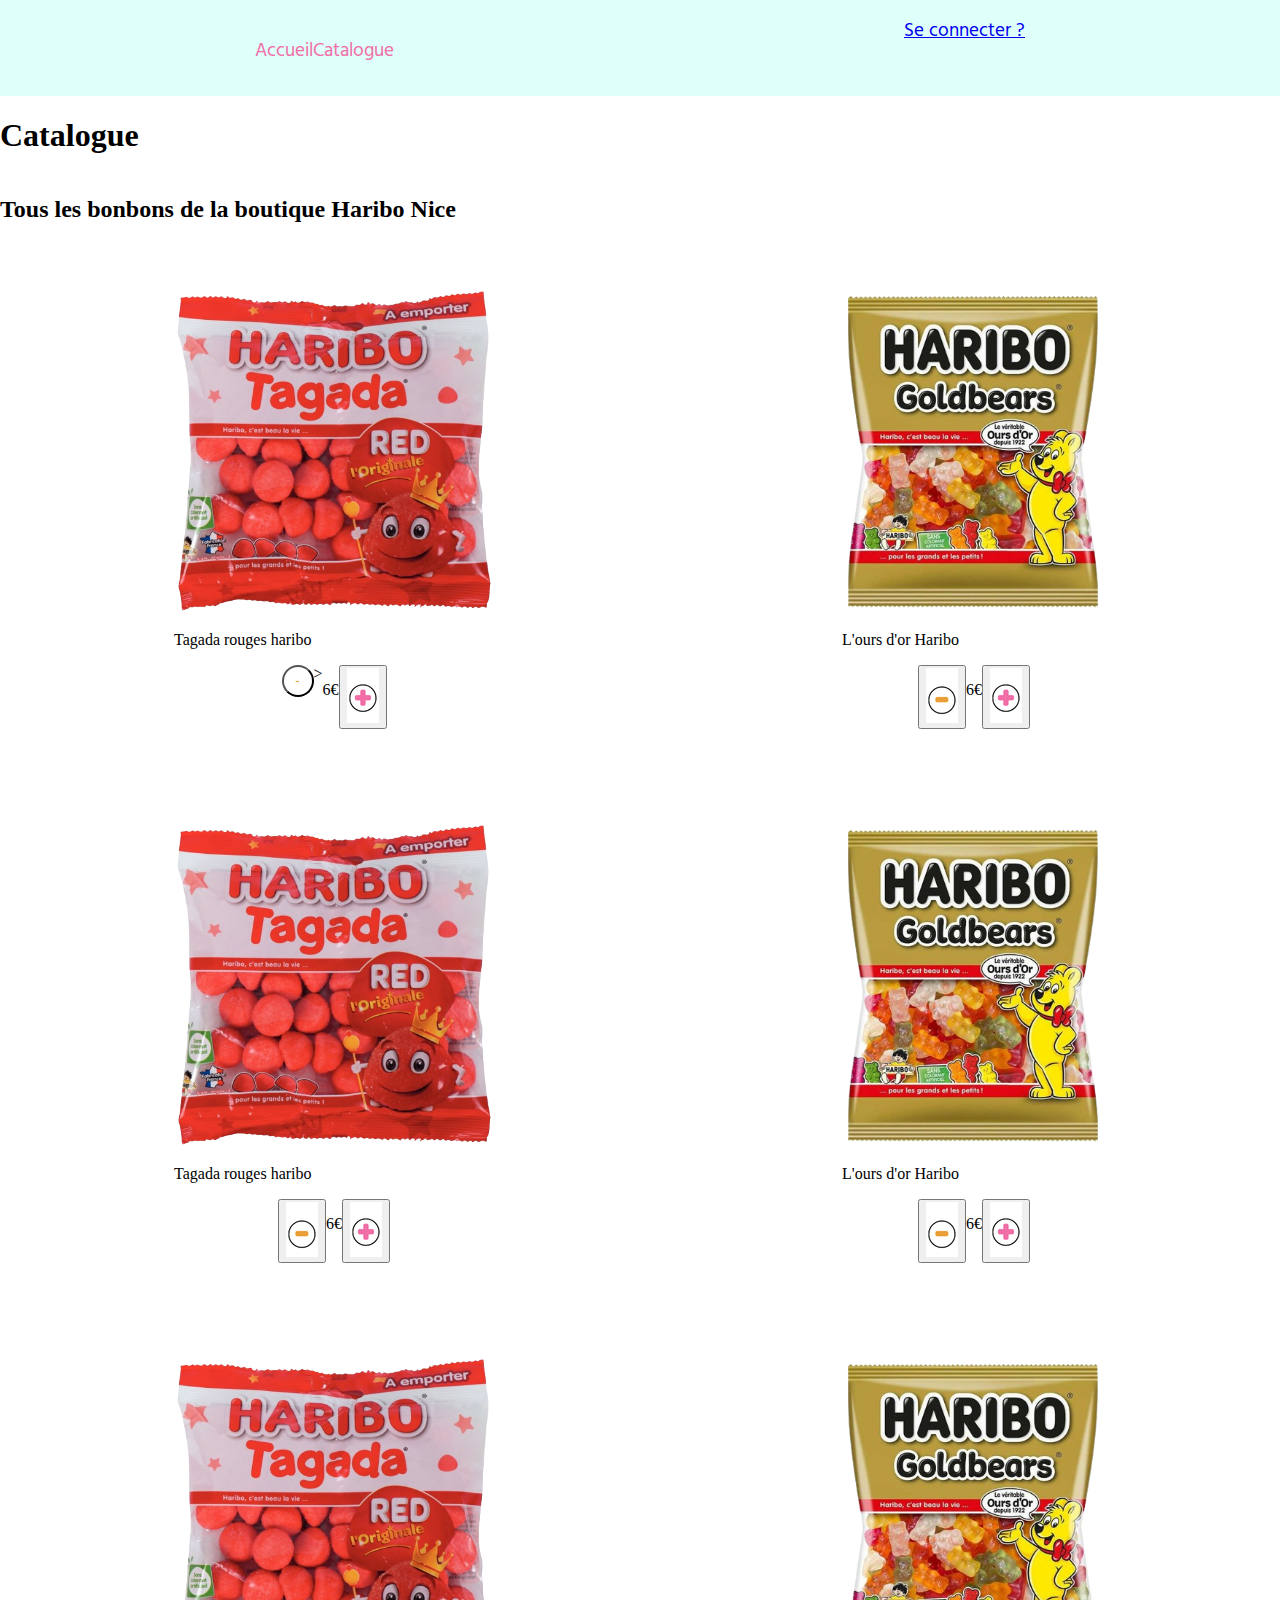
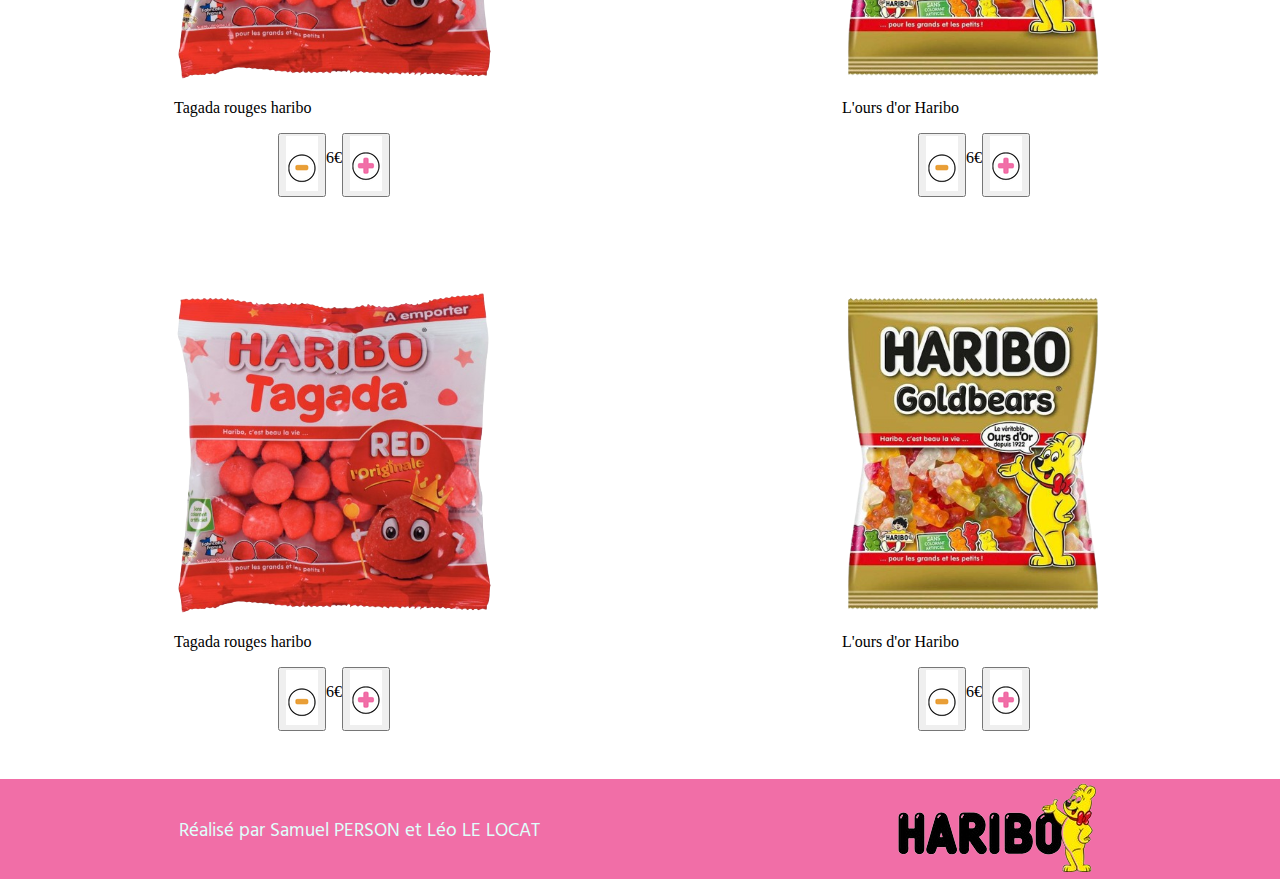
==== commit 37f22716: "update catalogue" ====
--- a/catalogue.html
+++ b/catalogue.html
@@ -9,7 +9,7 @@
 
     <link rel="stylesheet" href="index.html">
     <link rel="stylesheet" href="produit.html">
-    <link rel="stylesheet" href="layout.css">
+    <link rel="stylesheet" href="catalogue.css">
     
     <style>
         @import url('https://fonts.googleapis.com/css2?family=Fredoka:wght@600&display=swap');
@@ -41,12 +41,13 @@
 
             <section>
                 <article>
-                    <a href="catalogue.html"><img src="media/images/tagadared.png" alt="Sachet de tagada rouges"></a>
+                    <a href="produit.html"><img src="media/images/tagadared.png" alt="Sachet de tagada rouges"></a>
                     <p>Tagada rouges haribo</p>
                     <div>
-                        <button alt="Retirer une unité du stock">
-                            <img src="media/images/bouton_moins.png" alt="bouton moins">
-                        </button>
+                        <button class="bmoins" alt="Retirer une unité du stock">
+                            -
+                            <!-- <div class="div_moins">-</div> -->
+                        </button>>
                         <p>6€</p>
                         <button alt="Ajouter une unité au stock">
                             <img src="media/images/bouton_plus.png" alt="bouton plus">
--- a/catalogue.css
+++ b/catalogue.css
@@ -0,0 +1,106 @@
+body{
+    margin: 0%;
+}
+
+nav{
+    background-color: #DFFFFB;
+    height: 6rem;
+    display: flex;
+    flex-direction: column;
+    justify-content: center;
+    font-family: "Hind Vadodara", sans-serif;
+    font-weight: 400;
+    font-style: normal;
+    font-size: 1.2em;
+    color: #F16EA7;
+
+}
+
+.menu{
+    display: flex;
+    flex-direction: row;
+    justify-content: space-around;
+}
+
+nav > div {
+    width: 100%;
+    display: flex;
+    flex-direction: row;
+    justify-content: space-around;
+}
+
+.france {
+    display: flex;
+    justify-content: center;
+    align-items: center;
+}
+
+.france > img {
+    width: 50px;
+    margin-right: 15%;
+}
+
+.titles{
+    display: flex;
+    flex-direction: column;
+    justify-content: center;
+}
+
+/* on choisit l'apparence des boutons (border arrondie + police fredoka) */
+
+.bmoins{
+    border-radius: 24px;
+    background-color: white;
+    color: #E99F37;
+    height: 2rem;
+    width: 2rem;
+}
+
+main{
+    display: flex;
+    flex-direction: column;
+    justify-content: center;
+}
+
+main > section{
+    display: flex;
+    flex-direction: row;
+    justify-content: space-around;
+    flex-wrap: wrap;
+}
+
+main > section > article{
+    display: flex;
+    flex-direction: column;
+    justify-content: center;
+    padding: 4rem;
+    padding-top: 3rem;
+    padding-bottom: 3rem;
+}
+
+main > section > article > a > img{
+height: 20rem;
+}
+
+main > section > article > div{
+    display: flex;
+    flex-direction: row;
+    justify-content: center;
+}
+
+footer {
+    background-color: #F16EA7;
+    display: flex;
+    flex-direction: row;
+    justify-content: space-around;
+    font-family: "Hind Vadodara", sans-serif;
+    font-size: 1.2em;
+    color: #DFFFFB;
+}
+
+footer > div {
+    display: flex;
+    flex-direction: column;
+    justify-content: center;
+}
+
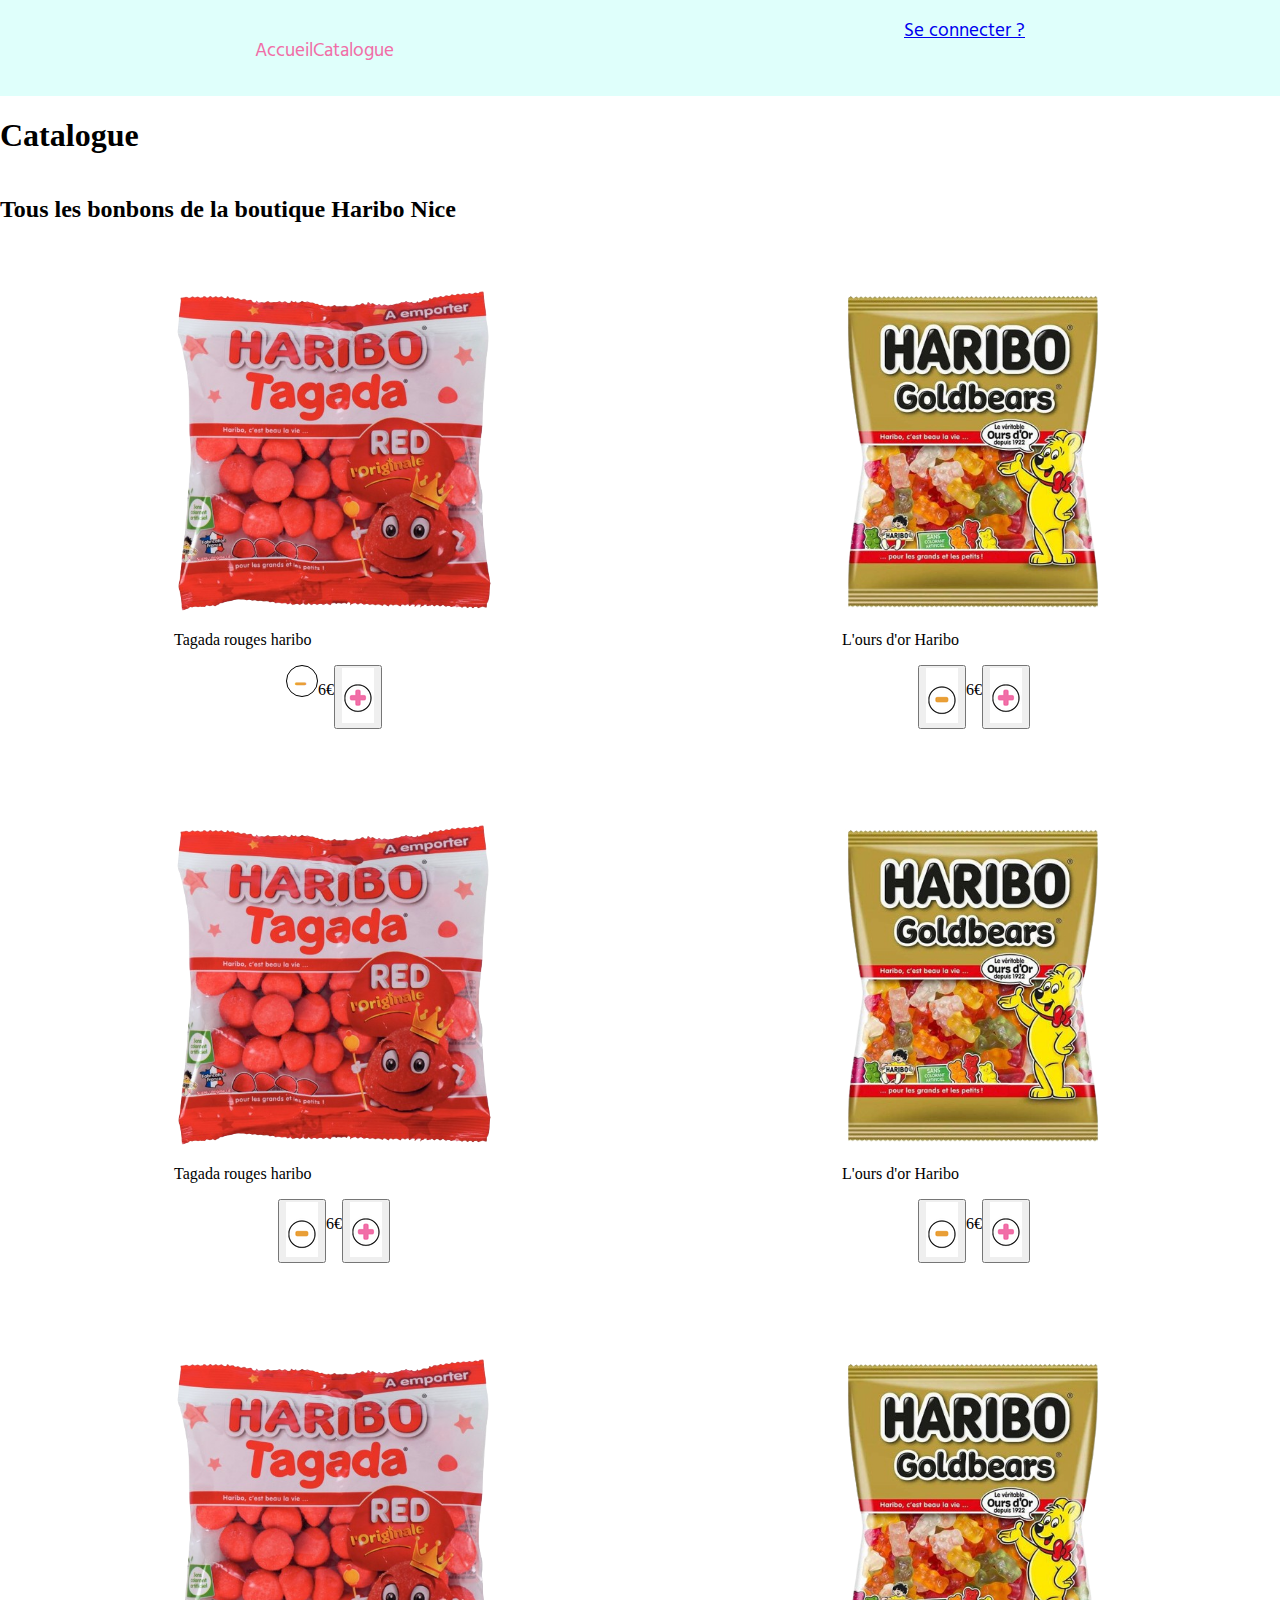
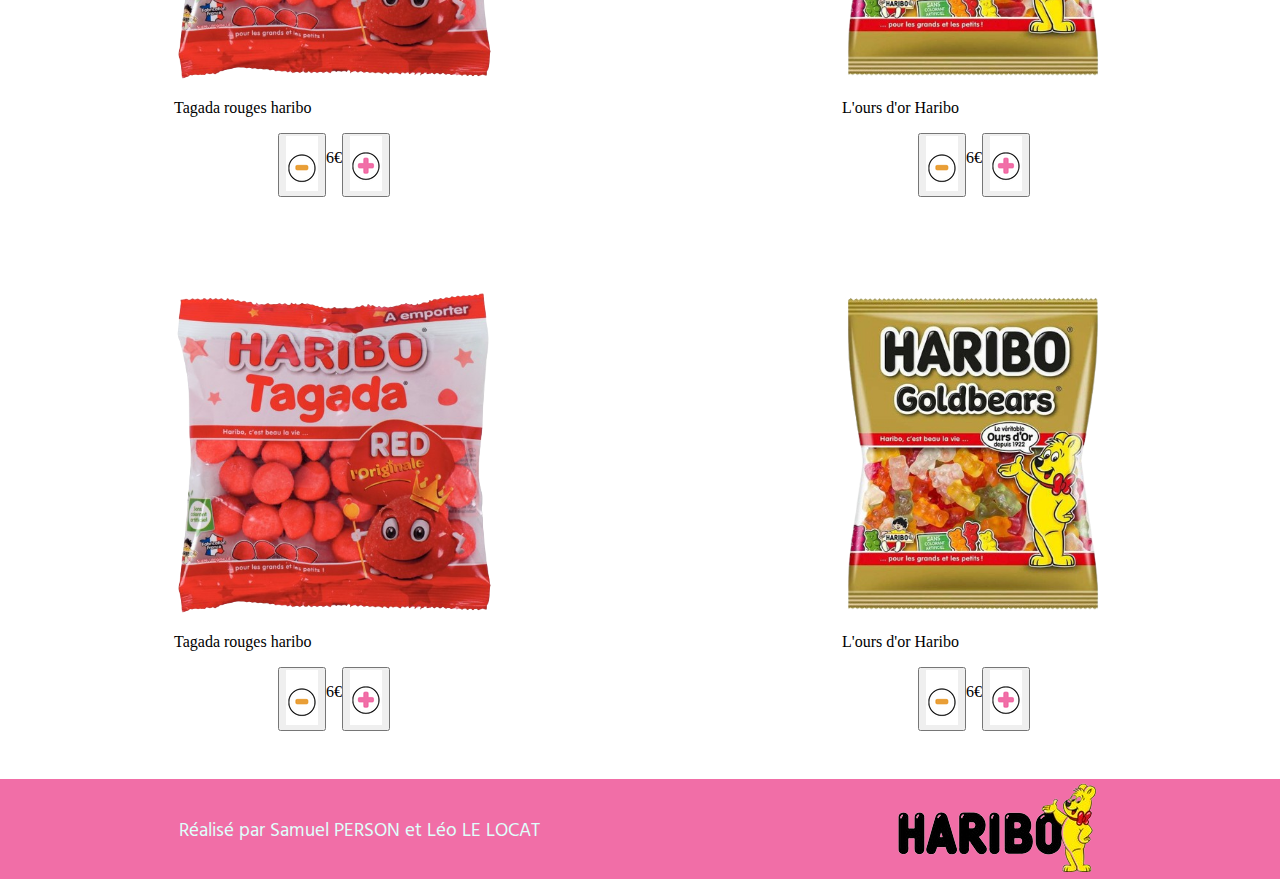
==== commit dc59a5d2: "format" ====
--- a/catalogue.html
+++ b/catalogue.html
@@ -10,7 +10,7 @@
     <link rel="stylesheet" href="index.html">
     <link rel="stylesheet" href="produit.html">
     <link rel="stylesheet" href="catalogue.css">
-    
+
     <style>
         @import url('https://fonts.googleapis.com/css2?family=Fredoka:wght@600&display=swap');
         @import url('https://fonts.googleapis.com/css2?family=Hind+Vadodara:wght@300;400;500;600;700&display=swap');
@@ -22,141 +22,141 @@
         <div class="menu">
             <div class="france">
                 <p>Accueil</p>
-            
-        <!--    PHP A COMPLETER 
+
+                <!--    PHP A COMPLETER 
         BARRE DE RECHERCHE   -->
-            
+
                 <p>Catalogue</p>
             </div>
 
             <div class="login"><a href="#Connexion" class=link>Se connecter ?</a></div>
         </div>
     </nav>
-    
+
     <main>
         <div class="titles">
             <h1>Catalogue</h1>
             <h2>Tous les bonbons de la boutique Haribo Nice</h2>
         </div>
 
-            <section>
-                <article>
-                    <a href="produit.html"><img src="media/images/tagadared.png" alt="Sachet de tagada rouges"></a>
-                    <p>Tagada rouges haribo</p>
-                    <div>
-                        <button class="bmoins" alt="Retirer une unité du stock">
-                            -
-                            <!-- <div class="div_moins">-</div> -->
-                        </button>>
-                        <p>6€</p>
-                        <button alt="Ajouter une unité au stock">
-                            <img src="media/images/bouton_plus.png" alt="bouton plus">
-                        </button>
-                    </div>
-                </article>
+        <section>
+            <article>
+                <a href="produit.html"><img src="media/images/tagadared.png" alt="Sachet de tagada rouges"></a>
+                <p>Tagada rouges haribo</p>
+                <div>
+                    <button class="bmoins" alt="Retirer une unité du stock">
+                        <p>-</p>
+                        <!-- <div class="div_moins">-</div> -->
+                    </button>
+                    <p>6€</p>
+                    <button alt="Ajouter une unité au stock">
+                        <img src="media/images/bouton_plus.png" alt="bouton plus">
+                    </button>
+                </div>
+            </article>
 
-                <article>
-                    <a href="catalogue.html"><img src="media/images/ours_or.png" alt="Sachet d'ours d'or"></a>
-                    <p>L'ours d'or Haribo</p>
-                    <div>
-                        <button alt="Retirer une unité du stock">
-                            <img src="media/images/bouton_moins.png" alt="bouton moins">
-                        </button>
-                        <p>6€</p>
-                        <button alt="Ajouter une unité au stock">
-                            <img src="media/images/bouton_plus.png" alt="bouton plus">
-                        </button>
-                    </div>
-                </article>
+            <article>
+                <a href="catalogue.html"><img src="media/images/ours_or.png" alt="Sachet d'ours d'or"></a>
+                <p>L'ours d'or Haribo</p>
+                <div>
+                    <button alt="Retirer une unité du stock">
+                        <img src="media/images/bouton_moins.png" alt="bouton moins">
+                    </button>
+                    <p>6€</p>
+                    <button alt="Ajouter une unité au stock">
+                        <img src="media/images/bouton_plus.png" alt="bouton plus">
+                    </button>
+                </div>
+            </article>
 
-                <article>
-                    <a href="catalogue.html"><img src="media/images/tagadared.png" alt="Sachet de tagada rouges"></a>
-                    <p>Tagada rouges haribo</p>
-                    <div>
-                        <button alt="Retirer une unité du stock">
-                            <img src="media/images/bouton_moins.png" alt="bouton moins">
-                        </button>
-                        <p>6€</p>
-                        <button alt="Ajouter une unité au stock">
-                            <img src="media/images/bouton_plus.png" alt="bouton plus">
-                        </button>
-                    </div>
-                </article>
+            <article>
+                <a href="catalogue.html"><img src="media/images/tagadared.png" alt="Sachet de tagada rouges"></a>
+                <p>Tagada rouges haribo</p>
+                <div>
+                    <button alt="Retirer une unité du stock">
+                        <img src="media/images/bouton_moins.png" alt="bouton moins">
+                    </button>
+                    <p>6€</p>
+                    <button alt="Ajouter une unité au stock">
+                        <img src="media/images/bouton_plus.png" alt="bouton plus">
+                    </button>
+                </div>
+            </article>
 
-                <article>
-                    <a href="catalogue.html"><img src="media/images/ours_or.png" alt="Sachet d'ours d'or"></a>
-                    <p>L'ours d'or Haribo</p>
-                    <div>
-                        <button alt="Retirer une unité du stock">
-                            <img src="media/images/bouton_moins.png" alt="bouton moins">
-                        </button>
-                        <p>6€</p>
-                        <button alt="Ajouter une unité au stock">
-                            <img src="media/images/bouton_plus.png" alt="bouton plus">
-                        </button>
-                    </div>
-                </article>
+            <article>
+                <a href="catalogue.html"><img src="media/images/ours_or.png" alt="Sachet d'ours d'or"></a>
+                <p>L'ours d'or Haribo</p>
+                <div>
+                    <button alt="Retirer une unité du stock">
+                        <img src="media/images/bouton_moins.png" alt="bouton moins">
+                    </button>
+                    <p>6€</p>
+                    <button alt="Ajouter une unité au stock">
+                        <img src="media/images/bouton_plus.png" alt="bouton plus">
+                    </button>
+                </div>
+            </article>
 
-                <article>
-                    <a href="catalogue.html"><img src="media/images/tagadared.png" alt="Sachet de tagada rouges"></a>
-                    <p>Tagada rouges haribo</p>
-                    <div>
-                        <button alt="Retirer une unité du stock">
-                            <img src="media/images/bouton_moins.png" alt="bouton moins">
-                        </button>
-                        <p>6€</p>
-                        <button alt="Ajouter une unité au stock">
-                            <img src="media/images/bouton_plus.png" alt="bouton plus">
-                        </button>
-                    </div>
-                </article>
+            <article>
+                <a href="catalogue.html"><img src="media/images/tagadared.png" alt="Sachet de tagada rouges"></a>
+                <p>Tagada rouges haribo</p>
+                <div>
+                    <button alt="Retirer une unité du stock">
+                        <img src="media/images/bouton_moins.png" alt="bouton moins">
+                    </button>
+                    <p>6€</p>
+                    <button alt="Ajouter une unité au stock">
+                        <img src="media/images/bouton_plus.png" alt="bouton plus">
+                    </button>
+                </div>
+            </article>
 
-                <article>
-                    <a href="catalogue.html"><img src="media/images/ours_or.png" alt="Sachet d'ours d'or"></a>
-                    <p>L'ours d'or Haribo</p>
-                    <div>
-                        <button alt="Retirer une unité du stock">
-                            <img src="media/images/bouton_moins.png" alt="bouton moins">
-                        </button>
-                        <p>6€</p>
-                        <button alt="Ajouter une unité au stock">
-                            <img src="media/images/bouton_plus.png" alt="bouton plus">
-                        </button>
-                    </div>
-                </article>
+            <article>
+                <a href="catalogue.html"><img src="media/images/ours_or.png" alt="Sachet d'ours d'or"></a>
+                <p>L'ours d'or Haribo</p>
+                <div>
+                    <button alt="Retirer une unité du stock">
+                        <img src="media/images/bouton_moins.png" alt="bouton moins">
+                    </button>
+                    <p>6€</p>
+                    <button alt="Ajouter une unité au stock">
+                        <img src="media/images/bouton_plus.png" alt="bouton plus">
+                    </button>
+                </div>
+            </article>
 
-                <article>
-                    <a href="catalogue.html"><img src="media/images/tagadared.png" alt="Sachet de tagada rouges"></a>
-                    <p>Tagada rouges haribo</p>
-                    <div>
-                        <button alt="Retirer une unité du stock">
-                            <img src="media/images/bouton_moins.png" alt="bouton moins">
-                        </button>
-                        <p>6€</p>
-                        <button alt="Ajouter une unité au stock">
-                            <img src="media/images/bouton_plus.png" alt="bouton plus">
-                        </button>
-                    </div>
-                </article>
+            <article>
+                <a href="catalogue.html"><img src="media/images/tagadared.png" alt="Sachet de tagada rouges"></a>
+                <p>Tagada rouges haribo</p>
+                <div>
+                    <button alt="Retirer une unité du stock">
+                        <img src="media/images/bouton_moins.png" alt="bouton moins">
+                    </button>
+                    <p>6€</p>
+                    <button alt="Ajouter une unité au stock">
+                        <img src="media/images/bouton_plus.png" alt="bouton plus">
+                    </button>
+                </div>
+            </article>
 
-                <article>
-                    <a href="catalogue.html"><img src="media/images/ours_or.png" alt="Sachet d'ours d'or"></a>
-                    <p>L'ours d'or Haribo</p>
-                    <div>
-                        <button alt="Retirer une unité du stock">
-                            <img src="media/images/bouton_moins.png" alt="bouton moins">
-                        </button>
-                        <p>6€</p>
-                        <button alt="Ajouter une unité au stock">
-                            <img src="media/images/bouton_plus.png" alt="bouton plus">
-                        </button>
-                    </div>
-                </article>
+            <article>
+                <a href="catalogue.html"><img src="media/images/ours_or.png" alt="Sachet d'ours d'or"></a>
+                <p>L'ours d'or Haribo</p>
+                <div>
+                    <button alt="Retirer une unité du stock">
+                        <img src="media/images/bouton_moins.png" alt="bouton moins">
+                    </button>
+                    <p>6€</p>
+                    <button alt="Ajouter une unité au stock">
+                        <img src="media/images/bouton_plus.png" alt="bouton plus">
+                    </button>
+                </div>
+            </article>
 
-            </section>
-        
-        <footer>   
-            
+        </section>
+
+        <footer>
+
             <div class="foot_left">
                 <p>Réalisé par Samuel PERSON et Léo LE LOCAT</p>
             </div>
@@ -168,4 +168,5 @@
         </footer>
     </main>
 </body>
+
 </html>--- a/catalogue.css
+++ b/catalogue.css
@@ -50,10 +50,24 @@
 
 .bmoins{
     border-radius: 24px;
+    border: 1px solid black;
     background-color: white;
     color: #E99F37;
+    font-family: "Fredoka", sans-serif;
+    font-size: 2rem;
     height: 2rem;
     width: 2rem;
+    display: flex;
+    flex-direction: column;
+    justify-content: center;
+    align-items: center;
+}
+
+.bmoins > p{
+    display: flex;
+
+    justify-content: center;
+    align-items: center;
 }
 
 main{
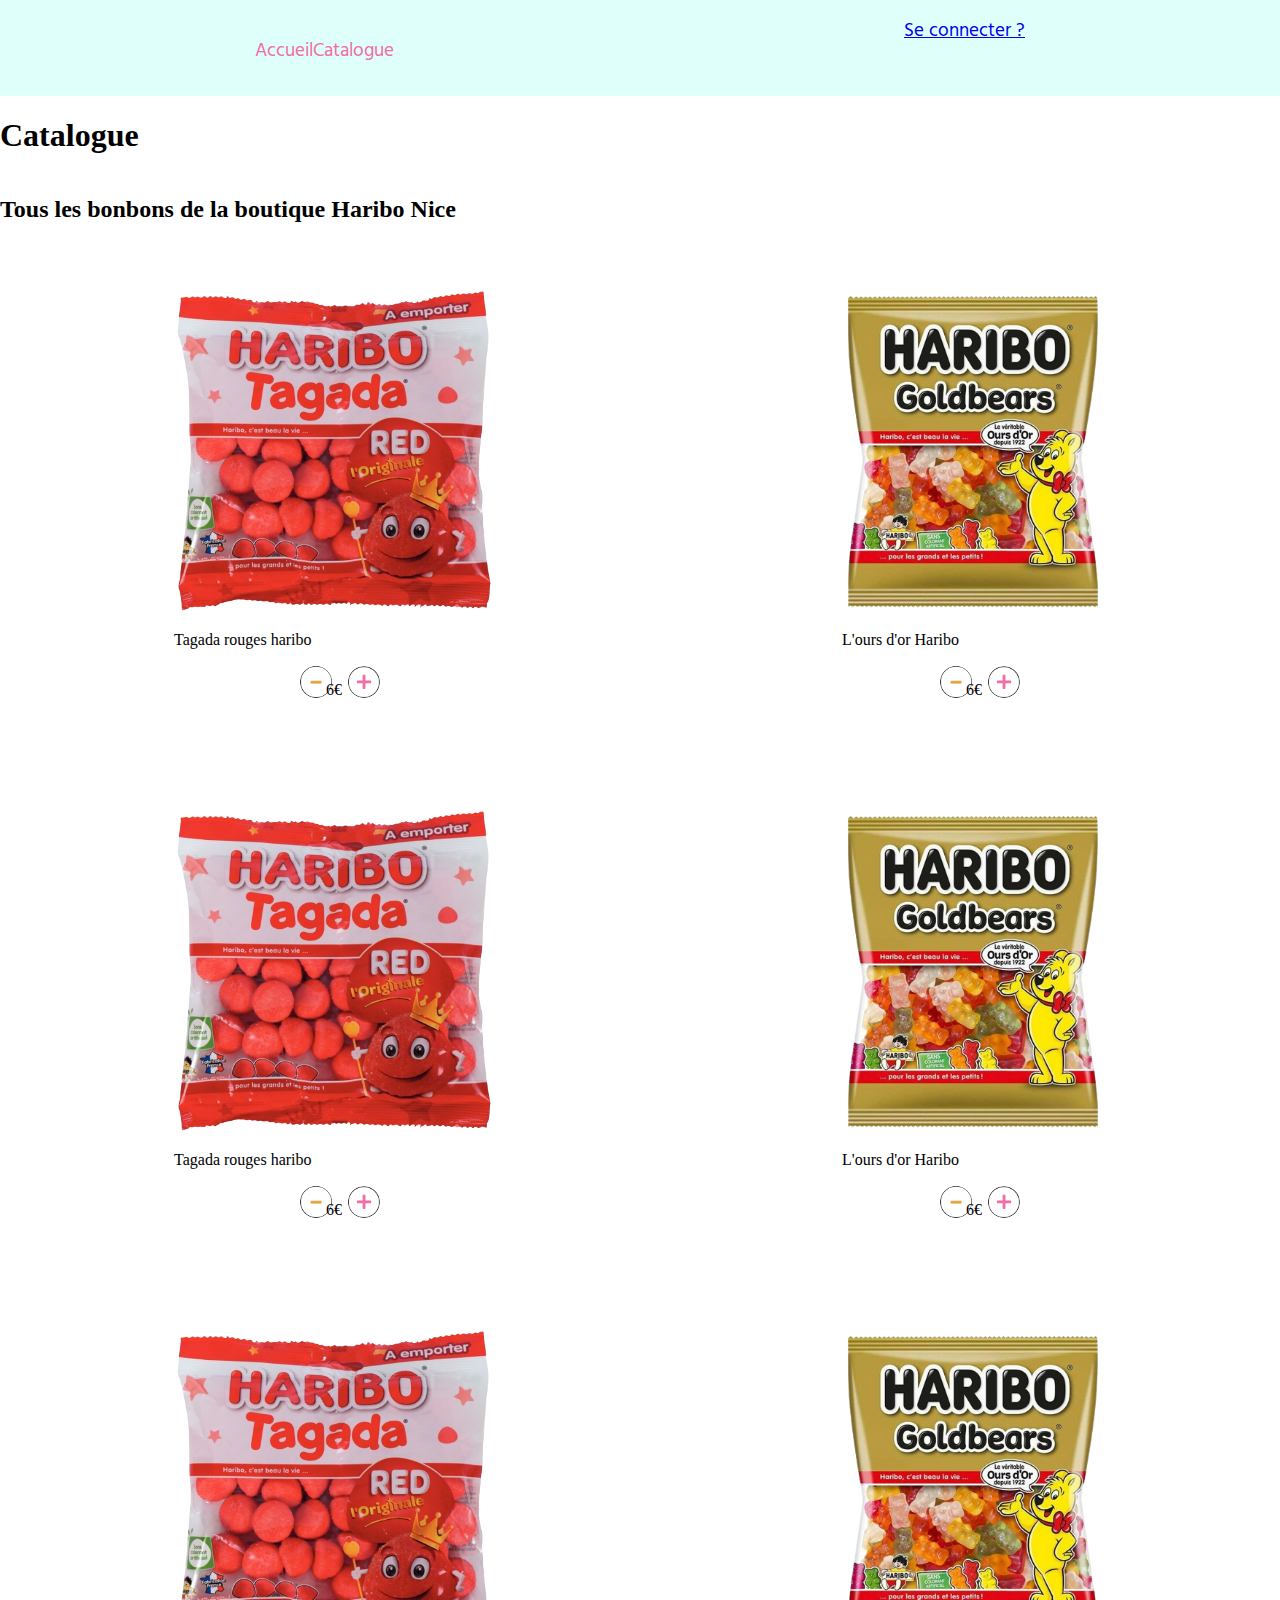
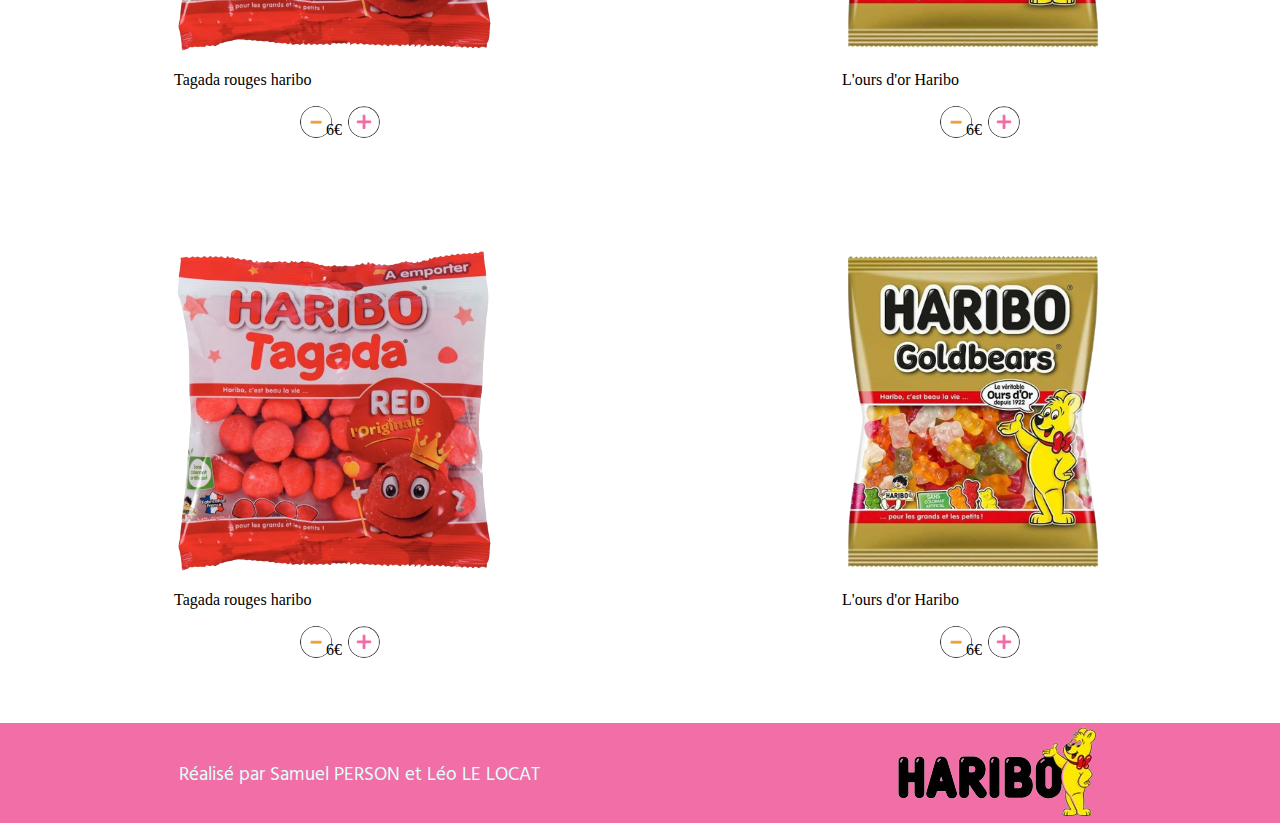
==== commit 3d2f2560: "esqofigrndkfj," ====
--- a/catalogue.html
+++ b/catalogue.html
@@ -44,10 +44,14 @@
                 <a href="produit.html"><img src="media/images/tagadared.png" alt="Sachet de tagada rouges"></a>
                 <p>Tagada rouges haribo</p>
                 <div>
-                    <button class="bmoins" alt="Retirer une unité du stock">
-                        <p>-</p>
+                    <button alt="Retirer une unité du stock">
+                        <img src="media/images/bouton_moins.png" alt="bouton moins">
+                    </button>
+                    <!-- <button class="bmoins" alt="Retirer une unité du stock">
+                        < <p>-</p> -->
                         <!-- <div class="div_moins">-</div> -->
-                    </button>
+                        <!-- <img src="media/images/bouton_plus.png" alt="bouton plus">
+                    </button> --> 
                     <p>6€</p>
                     <button alt="Ajouter une unité au stock">
                         <img src="media/images/bouton_plus.png" alt="bouton plus">
--- a/catalogue.css
+++ b/catalogue.css
@@ -48,7 +48,7 @@
 
 /* on choisit l'apparence des boutons (border arrondie + police fredoka) */
 
-.bmoins{
+/* .bmoins{
     border-radius: 24px;
     border: 1px solid black;
     background-color: white;
@@ -64,10 +64,20 @@
 }
 
 .bmoins > p{
-    display: flex;
+    align-items: center;
+} */
 
-    justify-content: center;
-    align-items: center;
+button {
+    background-color: white;
+    border: 0px solid white;
+    height: 2rem;
+    width: 2rem;
+}
+
+button > img {
+    height: 2rem;
+    width: 2rem;
+    border-radius: 24px;
 }
 
 main{
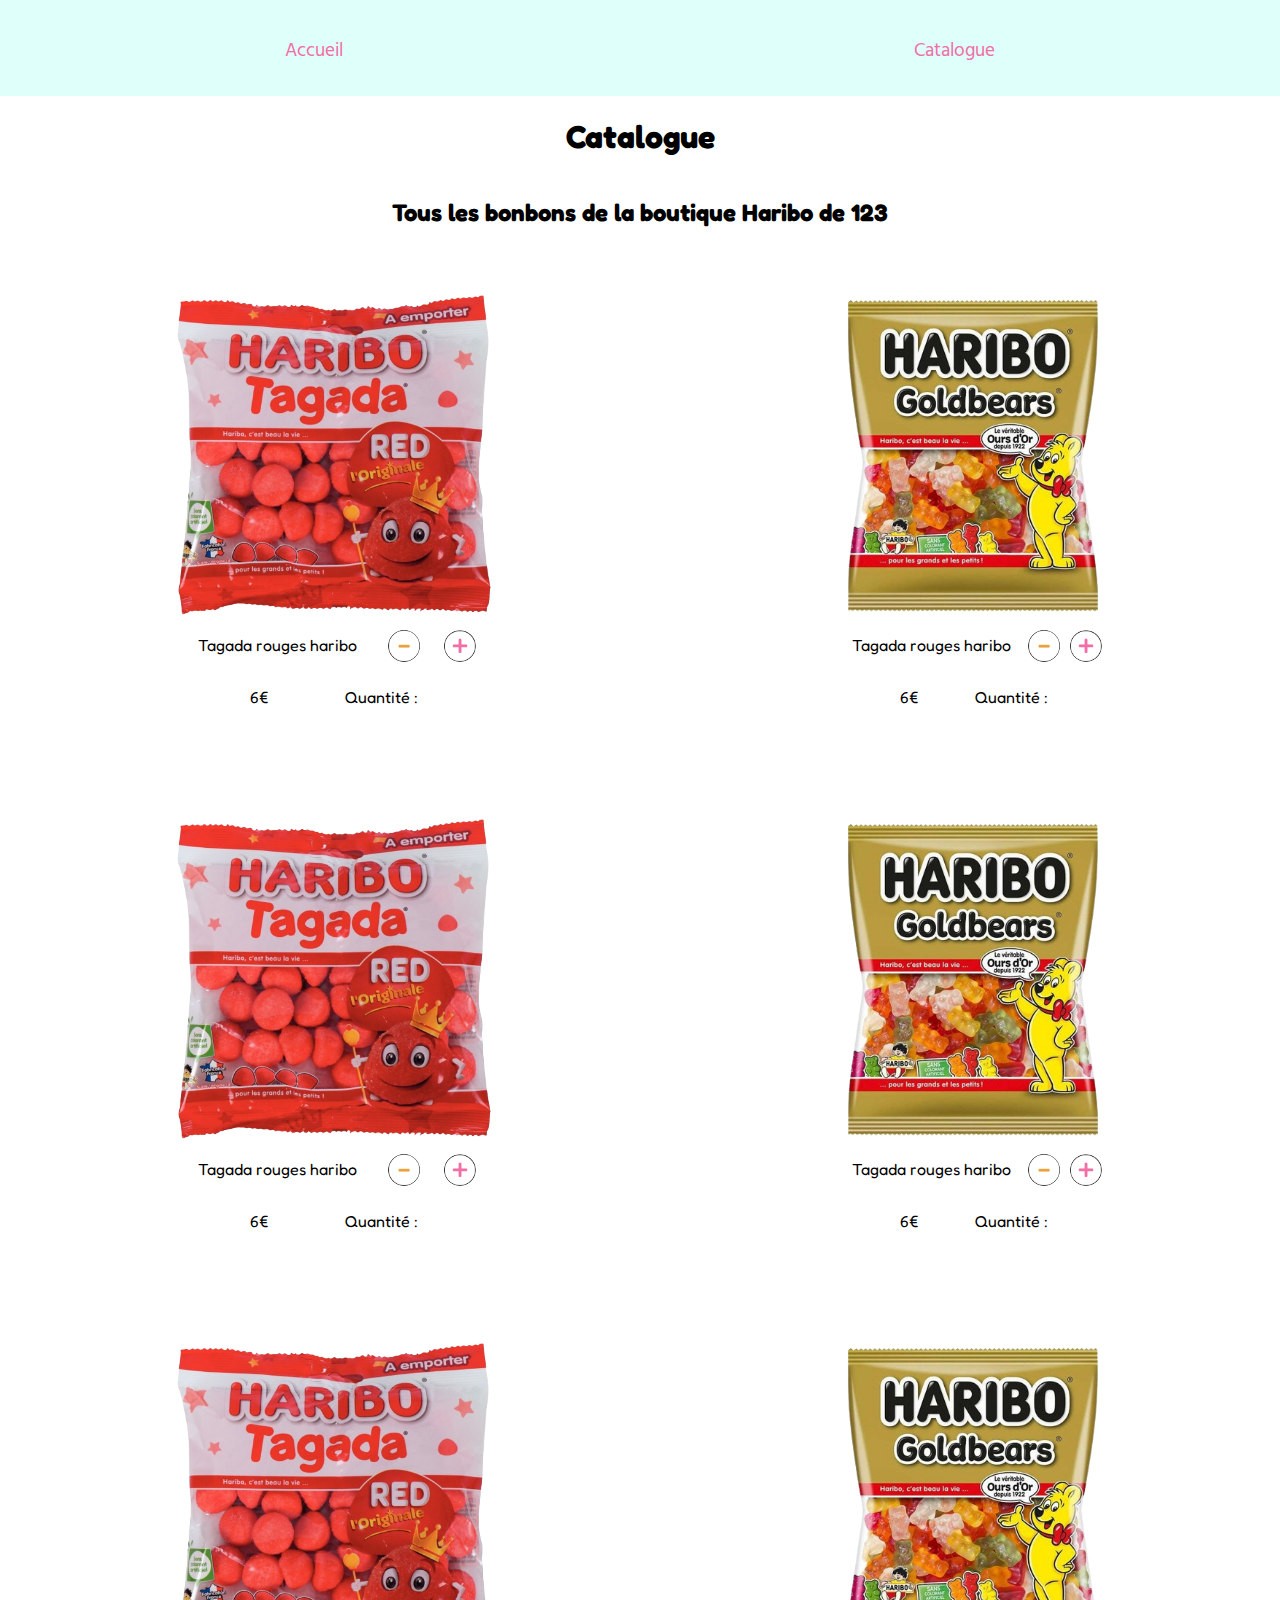
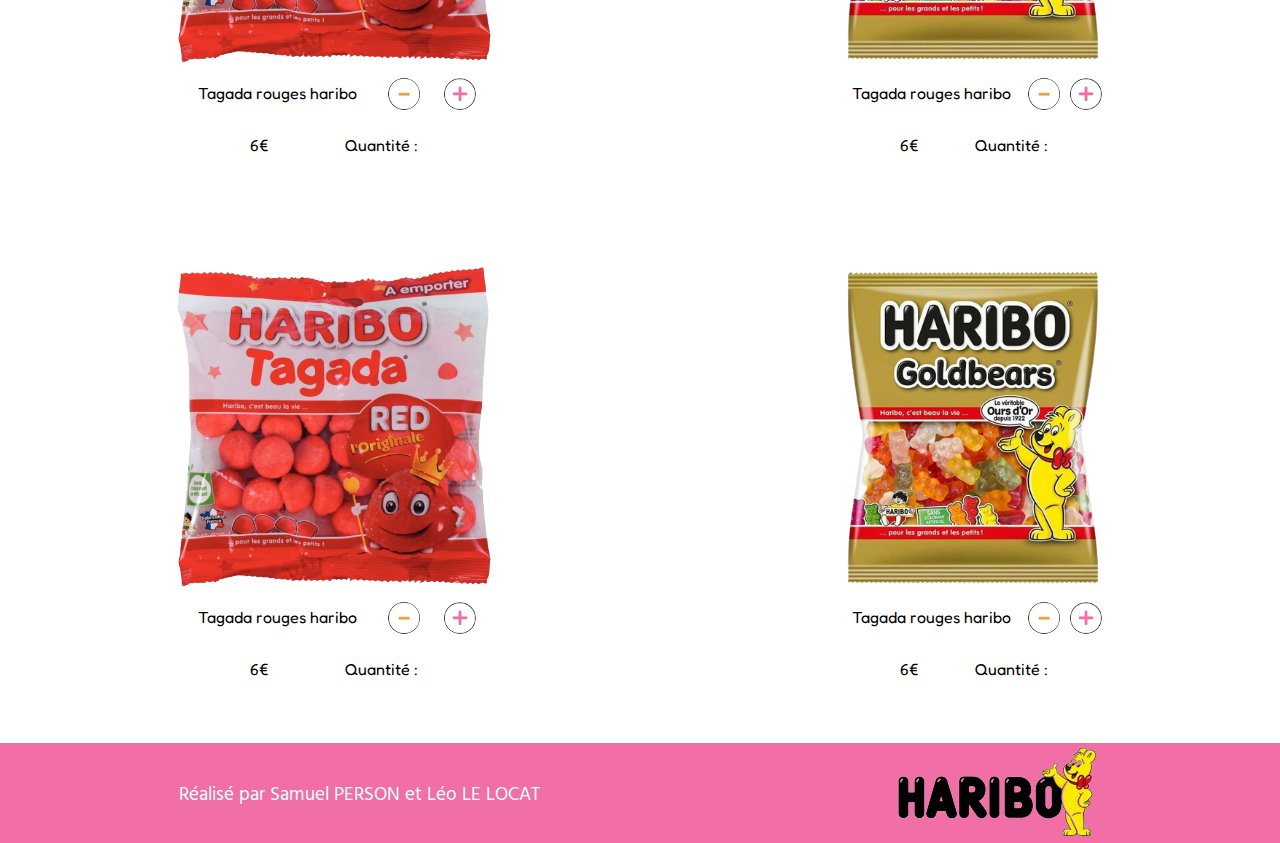
==== commit 7ffd19da: "Presque la fin frontend Léo" ====
--- a/catalogue.html
+++ b/catalogue.html
@@ -20,142 +20,181 @@
 <body>
     <nav>
         <div class="menu">
-            <div class="france">
-                <p>Accueil</p>
-
-                <!--    PHP A COMPLETER 
-        BARRE DE RECHERCHE   -->
-
-                <p>Catalogue</p>
-            </div>
-
-            <div class="login"><a href="#Connexion" class=link>Se connecter ?</a></div>
+
+            <div class="Accueil">
+                <p>Accueil </p>
+            </div>
+            <!--    PHP A COMPLETER 
+                BARRE DE RECHERCHE   -->
+
+            <div class="Catalogue">
+                <p>Catalogue </p>
+            </div>
+
         </div>
     </nav>
 
     <main>
         <div class="titles">
             <h1>Catalogue</h1>
-            <h2>Tous les bonbons de la boutique Haribo Nice</h2>
+            <h2>Tous les bonbons de la boutique Haribo de 123</h2>
+
         </div>
 
         <section>
+            
             <article>
                 <a href="produit.html"><img src="media/images/tagadared.png" alt="Sachet de tagada rouges"></a>
-                <p>Tagada rouges haribo</p>
-                <div>
-                    <button alt="Retirer une unité du stock">
-                        <img src="media/images/bouton_moins.png" alt="bouton moins">
-                    </button>
-                    <!-- <button class="bmoins" alt="Retirer une unité du stock">
-                        < <p>-</p> -->
-                        <!-- <div class="div_moins">-</div> -->
-                        <!-- <img src="media/images/bouton_plus.png" alt="bouton plus">
-                    </button> --> 
-                    <p>6€</p>
-                    <button alt="Ajouter une unité au stock">
-                        <img src="media/images/bouton_plus.png" alt="bouton plus">
-                    </button>
-                </div>
-            </article>
-
-            <article>
-                <a href="catalogue.html"><img src="media/images/ours_or.png" alt="Sachet d'ours d'or"></a>
-                <p>L'ours d'or Haribo</p>
-                <div>
-                    <button alt="Retirer une unité du stock">
-                        <img src="media/images/bouton_moins.png" alt="bouton moins">
-                    </button>
-                    <p>6€</p>
-                    <button alt="Ajouter une unité au stock">
-                        <img src="media/images/bouton_plus.png" alt="bouton plus">
-                    </button>
+                <div class="button_quantite">
+                    <p>Tagada rouges haribo</p>
+                    <button alt="Retirer une unité du stock">
+                        <img src="media/images/bouton_moins.png" alt="bouton moins">
+                    </button>
+
+                    <button alt="Ajouter une unité au stock">
+                        <img src="media/images/bouton_plus.png" alt="bouton plus">
+                    </button>
+                </div>
+                    
+                <div class="price">
+                    <p>6€</p>
+                    <p>Quantité : </p>
+                </div>
+            </article>
+
+            <article>
+                <a href="catalogue.html"><img src="media/images/ours_or.png" alt="Sachet d'ours d'or"></a>
+                <div class="button_quantite">
+                    <p>Tagada rouges haribo</p>
+                    <button alt="Retirer une unité du stock">
+                        <img src="media/images/bouton_moins.png" alt="bouton moins">
+                    </button>
+
+                    <button alt="Ajouter une unité au stock">
+                        <img src="media/images/bouton_plus.png" alt="bouton plus">
+                    </button>
+                </div>
+
+                <div class="price">
+                    <p>6€</p>
+                    <p>Quantité : </p>
                 </div>
             </article>
 
             <article>
                 <a href="catalogue.html"><img src="media/images/tagadared.png" alt="Sachet de tagada rouges"></a>
-                <p>Tagada rouges haribo</p>
-                <div>
-                    <button alt="Retirer une unité du stock">
-                        <img src="media/images/bouton_moins.png" alt="bouton moins">
-                    </button>
-                    <p>6€</p>
-                    <button alt="Ajouter une unité au stock">
-                        <img src="media/images/bouton_plus.png" alt="bouton plus">
-                    </button>
-                </div>
-            </article>
-
-            <article>
-                <a href="catalogue.html"><img src="media/images/ours_or.png" alt="Sachet d'ours d'or"></a>
-                <p>L'ours d'or Haribo</p>
-                <div>
-                    <button alt="Retirer une unité du stock">
-                        <img src="media/images/bouton_moins.png" alt="bouton moins">
-                    </button>
-                    <p>6€</p>
-                    <button alt="Ajouter une unité au stock">
-                        <img src="media/images/bouton_plus.png" alt="bouton plus">
-                    </button>
+                <div class="button_quantite">
+                    <p>Tagada rouges haribo</p>
+                    <button alt="Retirer une unité du stock">
+                        <img src="media/images/bouton_moins.png" alt="bouton moins">
+                    </button>
+
+                    <button alt="Ajouter une unité au stock">
+                        <img src="media/images/bouton_plus.png" alt="bouton plus">
+                    </button>
+                </div>
+
+                <div class="price">
+                    <p>6€</p>
+                    <p>Quantité : </p>
+                </div>
+            </article>
+
+            <article>
+                <a href="catalogue.html"><img src="media/images/ours_or.png" alt="Sachet d'ours d'or"></a>
+                <div class="button_quantite">
+                    <p>Tagada rouges haribo</p>
+                    <button alt="Retirer une unité du stock">
+                        <img src="media/images/bouton_moins.png" alt="bouton moins">
+                    </button>
+
+                    <button alt="Ajouter une unité au stock">
+                        <img src="media/images/bouton_plus.png" alt="bouton plus">
+                    </button>
+                </div>
+
+                <div class="price">
+                    <p>6€</p>
+                    <p>Quantité : </p>
                 </div>
             </article>
 
             <article>
                 <a href="catalogue.html"><img src="media/images/tagadared.png" alt="Sachet de tagada rouges"></a>
-                <p>Tagada rouges haribo</p>
-                <div>
-                    <button alt="Retirer une unité du stock">
-                        <img src="media/images/bouton_moins.png" alt="bouton moins">
-                    </button>
-                    <p>6€</p>
-                    <button alt="Ajouter une unité au stock">
-                        <img src="media/images/bouton_plus.png" alt="bouton plus">
-                    </button>
-                </div>
-            </article>
-
-            <article>
-                <a href="catalogue.html"><img src="media/images/ours_or.png" alt="Sachet d'ours d'or"></a>
-                <p>L'ours d'or Haribo</p>
-                <div>
-                    <button alt="Retirer une unité du stock">
-                        <img src="media/images/bouton_moins.png" alt="bouton moins">
-                    </button>
-                    <p>6€</p>
-                    <button alt="Ajouter une unité au stock">
-                        <img src="media/images/bouton_plus.png" alt="bouton plus">
-                    </button>
+                <div class="button_quantite">
+                    <p>Tagada rouges haribo</p>
+                    <button alt="Retirer une unité du stock">
+                        <img src="media/images/bouton_moins.png" alt="bouton moins">
+                    </button>
+
+                    <button alt="Ajouter une unité au stock">
+                        <img src="media/images/bouton_plus.png" alt="bouton plus">
+                    </button>
+                </div>
+
+                <div class="price">
+                    <p>6€</p>
+                    <p>Quantité : </p>
+                </div>
+            </article>
+
+            <article>
+                <a href="catalogue.html"><img src="media/images/ours_or.png" alt="Sachet d'ours d'or"></a>
+                <div class="button_quantite">
+                    <p>Tagada rouges haribo</p>
+                    <button alt="Retirer une unité du stock">
+                        <img src="media/images/bouton_moins.png" alt="bouton moins">
+                    </button>
+
+                    <button alt="Ajouter une unité au stock">
+                        <img src="media/images/bouton_plus.png" alt="bouton plus">
+                    </button>
+                </div>
+
+                <div class="price">
+                    <p>6€</p>
+                    <p>Quantité : </p>
                 </div>
             </article>
 
             <article>
                 <a href="catalogue.html"><img src="media/images/tagadared.png" alt="Sachet de tagada rouges"></a>
-                <p>Tagada rouges haribo</p>
-                <div>
-                    <button alt="Retirer une unité du stock">
-                        <img src="media/images/bouton_moins.png" alt="bouton moins">
-                    </button>
-                    <p>6€</p>
-                    <button alt="Ajouter une unité au stock">
-                        <img src="media/images/bouton_plus.png" alt="bouton plus">
-                    </button>
-                </div>
-            </article>
-
-            <article>
-                <a href="catalogue.html"><img src="media/images/ours_or.png" alt="Sachet d'ours d'or"></a>
-                <p>L'ours d'or Haribo</p>
-                <div>
-                    <button alt="Retirer une unité du stock">
-                        <img src="media/images/bouton_moins.png" alt="bouton moins">
-                    </button>
-                    <p>6€</p>
-                    <button alt="Ajouter une unité au stock">
-                        <img src="media/images/bouton_plus.png" alt="bouton plus">
-                    </button>
-                </div>
-            </article>
+                <div class="button_quantite">
+                    <p>Tagada rouges haribo</p>
+                    <button alt="Retirer une unité du stock">
+                        <img src="media/images/bouton_moins.png" alt="bouton moins">
+                    </button>
+
+                    <button alt="Ajouter une unité au stock">
+                        <img src="media/images/bouton_plus.png" alt="bouton plus">
+                    </button>
+                </div>
+
+                <div class="price">
+                    <p>6€</p>
+                    <p>Quantité : </p>
+                </div>
+            </article>
+
+            <article>
+                <a href="catalogue.html"><img src="media/images/ours_or.png" alt="Sachet d'ours d'or"></a>
+                <div class="button_quantite">
+                    <p>Tagada rouges haribo</p>
+                    <button alt="Retirer une unité du stock">
+                        <img src="media/images/bouton_moins.png" alt="bouton moins">
+                    </button>
+
+                    <button alt="Ajouter une unité au stock">
+                        <img src="media/images/bouton_plus.png" alt="bouton plus">
+                    </button>
+                </div>
+                
+                <div class="price">
+                    <p>6€</p>
+                    <p>Quantité : </p>
+                </div>
+            </article>
+
 
         </section>
 
--- a/catalogue.css
+++ b/catalogue.css
@@ -31,41 +31,35 @@
 
 .france {
     display: flex;
-    justify-content: center;
+    justify-content: space-around;
     align-items: center;
-}
-
-.france > img {
-    width: 50px;
-    margin-right: 15%;
+    font-family: "Hind Vadodara", sans-serif;
+    
 }
 
 .titles{
     display: flex;
     flex-direction: column;
     justify-content: center;
+    align-items: center;
+    font-family: "Fredoka", sans-serif;
+    font-size: 1em;
+    
 }
 
-/* on choisit l'apparence des boutons (border arrondie + police fredoka) */
+article {
+    display:flex;
+    justify-content: center;
+    font-family: "Fredoka", sans-serif;
+    
 
-/* .bmoins{
-    border-radius: 24px;
-    border: 1px solid black;
-    background-color: white;
-    color: #E99F37;
-    font-family: "Fredoka", sans-serif;
-    font-size: 2rem;
-    height: 2rem;
-    width: 2rem;
-    display: flex;
-    flex-direction: column;
-    justify-content: center;
-    align-items: center;
 }
 
-.bmoins > p{
-    align-items: center;
-} */
+article > p {
+    display: flex;
+    justify-content: center;
+    font-size: 1em;
+}
 
 button {
     background-color: white;
@@ -93,7 +87,7 @@
     flex-wrap: wrap;
 }
 
-main > section > article{
+main > section > article {
     display: flex;
     flex-direction: column;
     justify-content: center;
@@ -109,7 +103,8 @@
 main > section > article > div{
     display: flex;
     flex-direction: row;
-    justify-content: center;
+    justify-content: space-evenly;
+    align-items: center;
 }
 
 footer {
